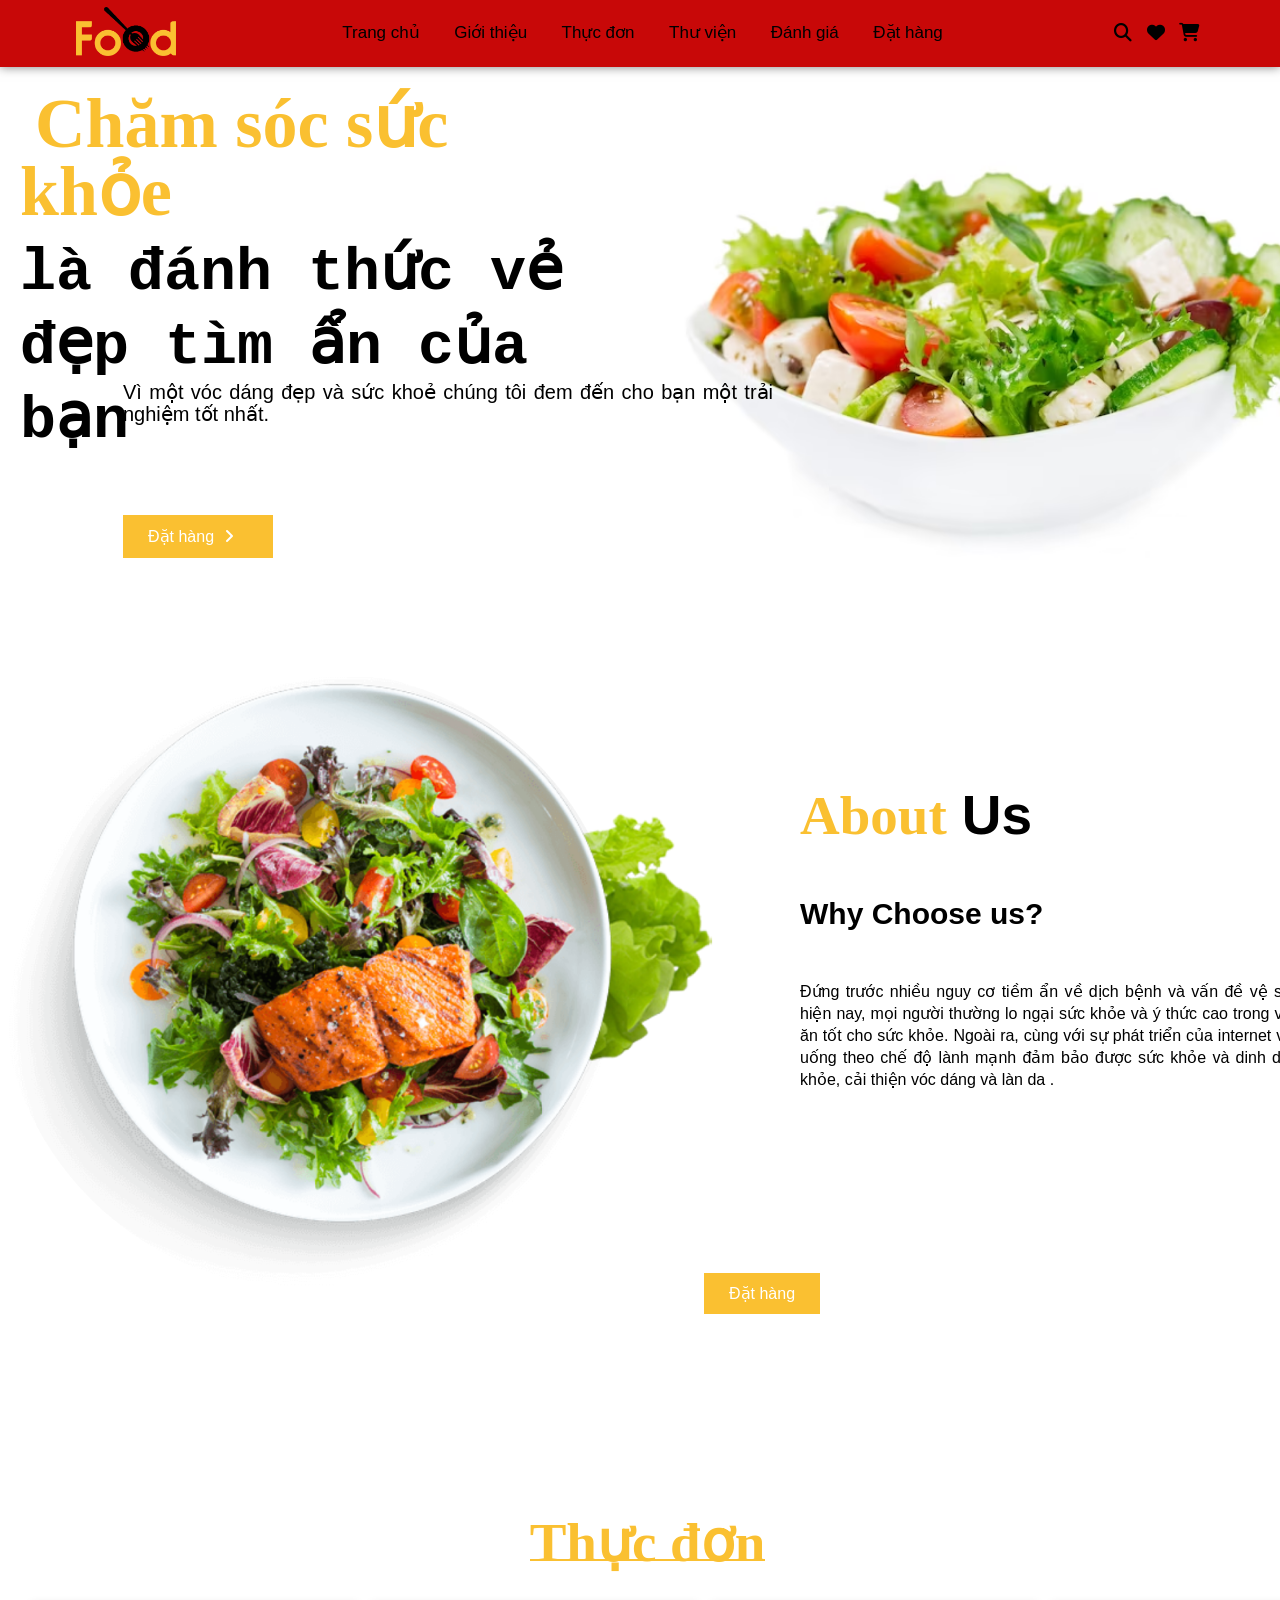
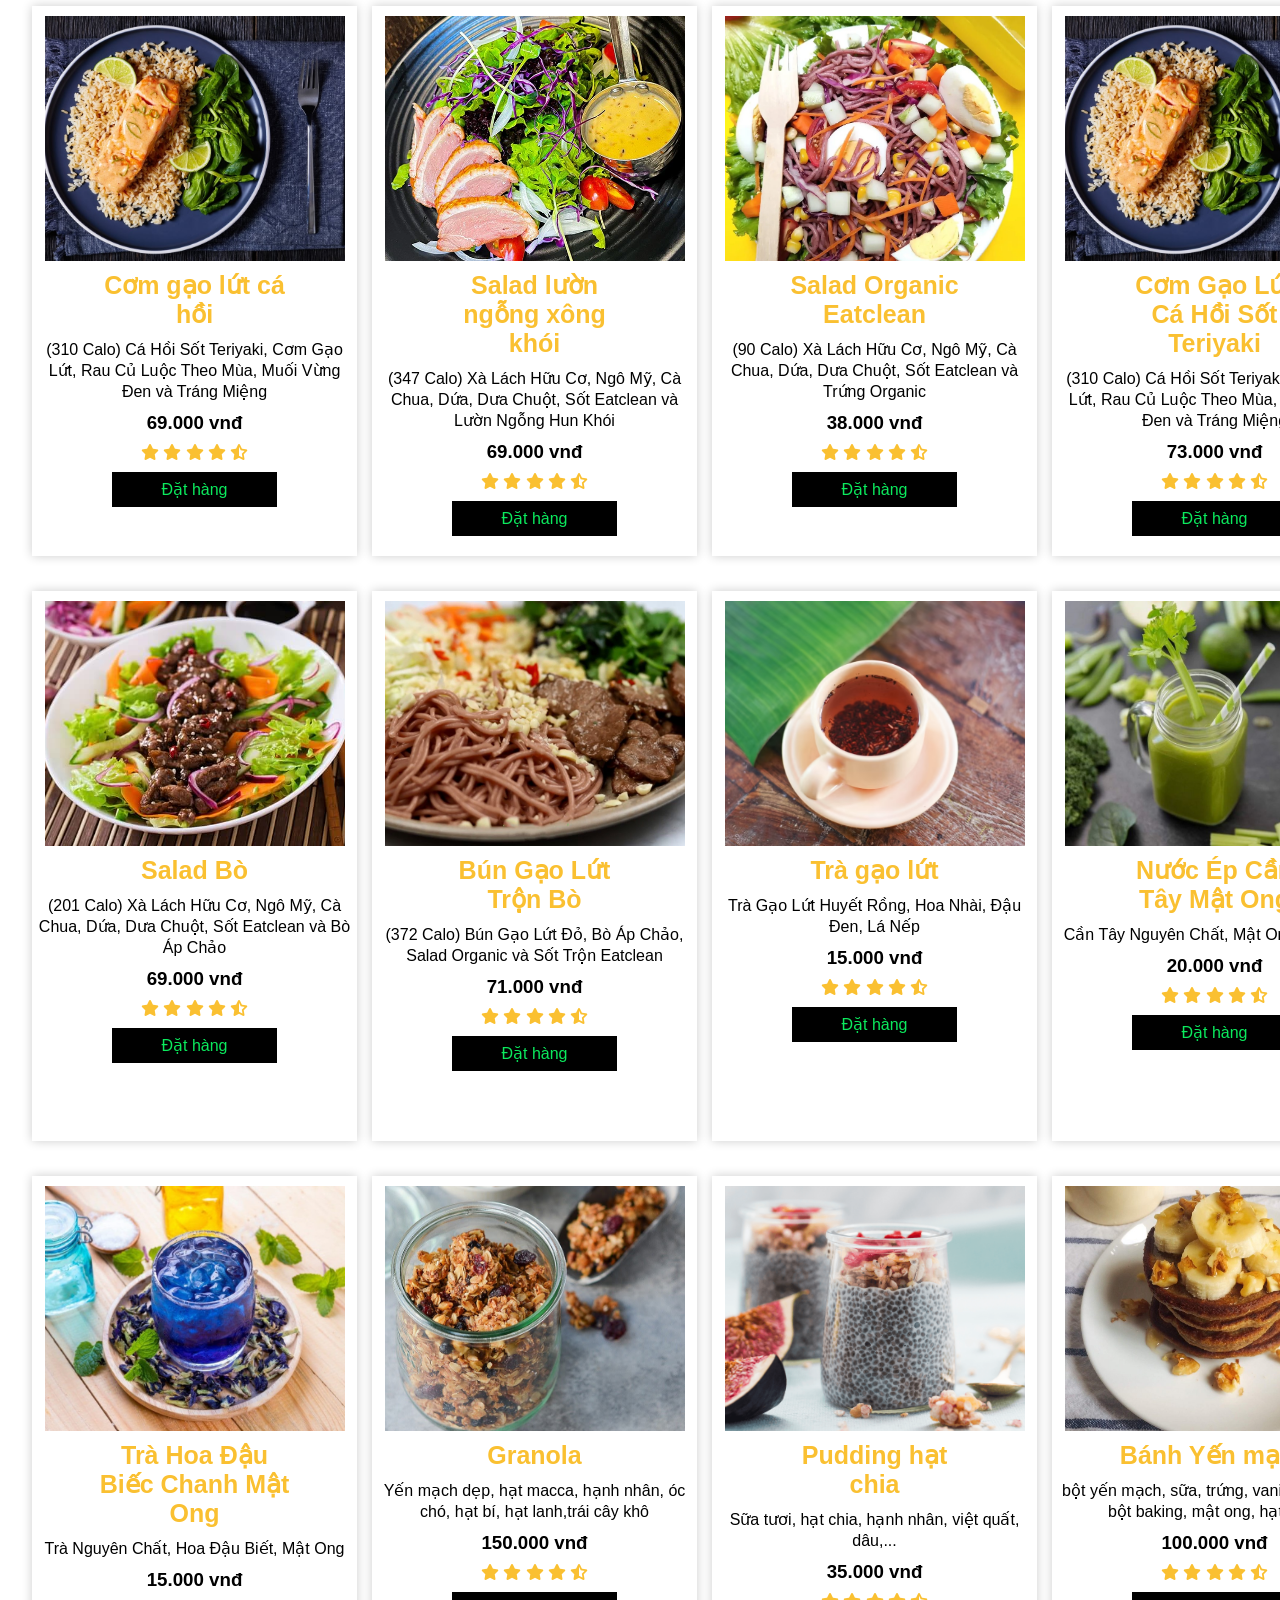
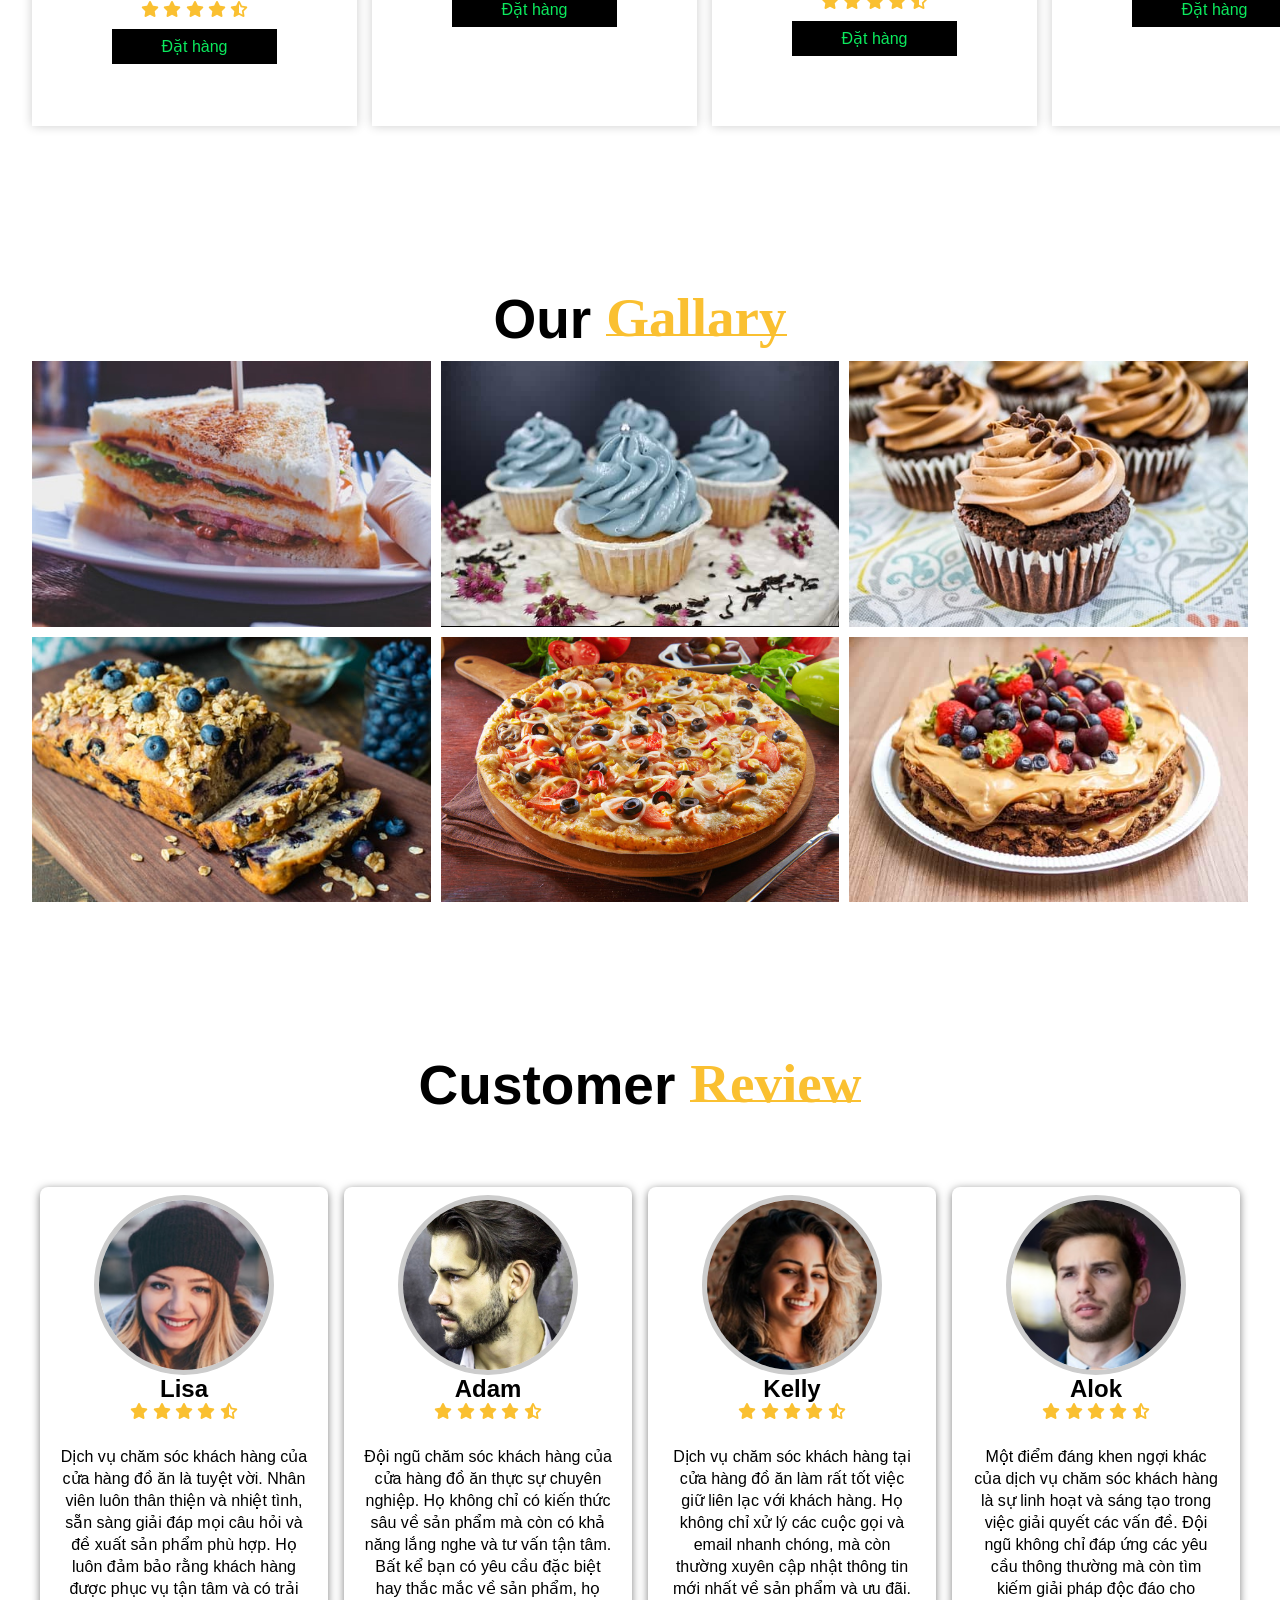
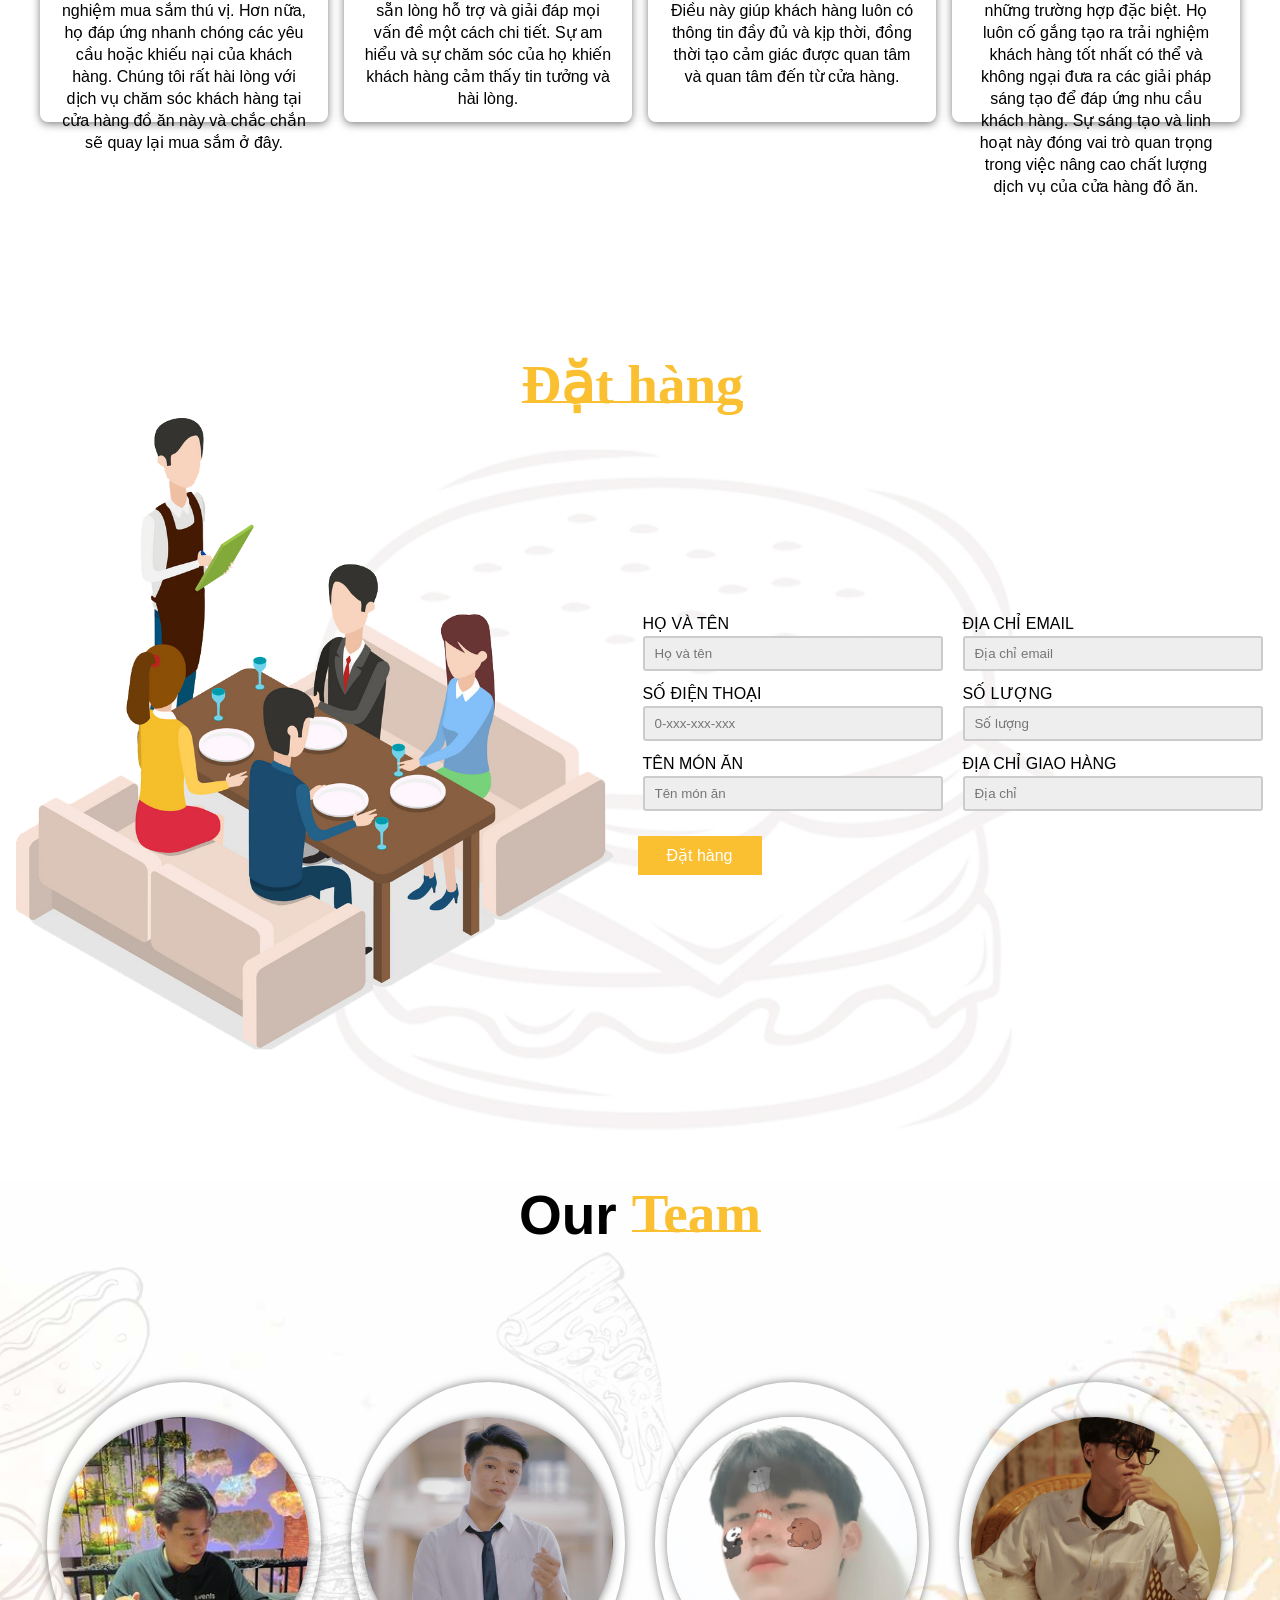
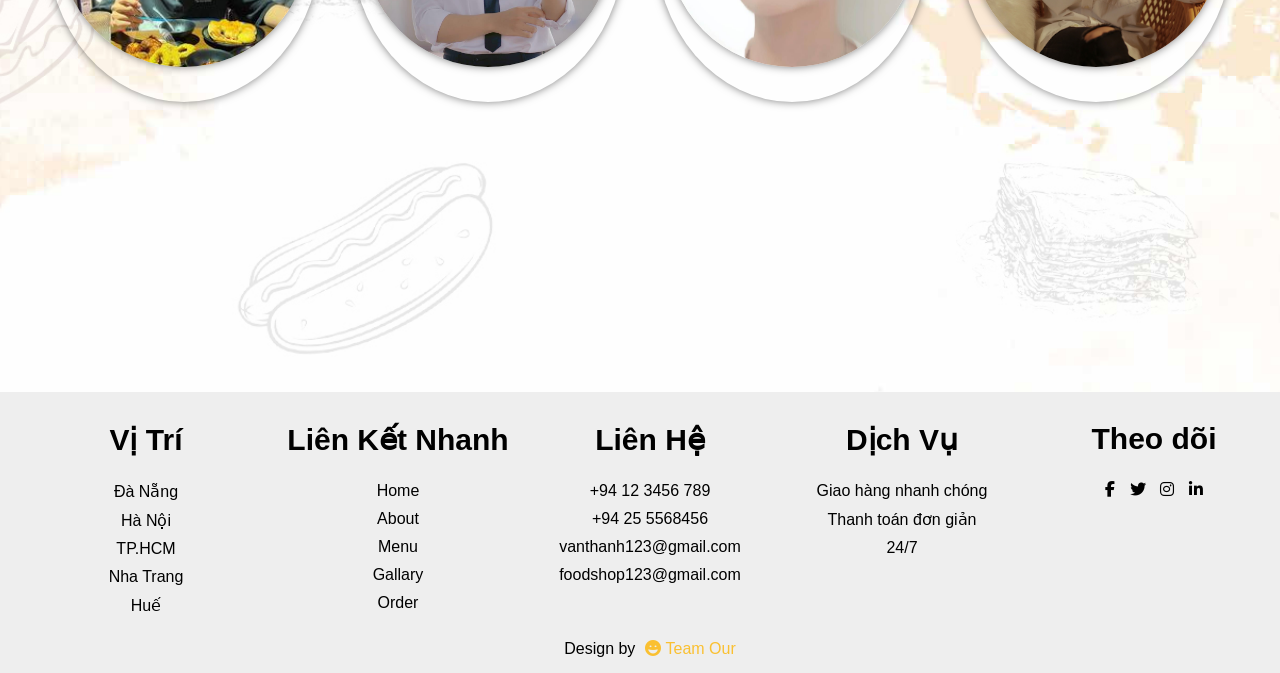
==== index.html @ 1e8825e9 "upload" ====
<!DOCTYPE html>
<html lang="en">

<head>
    <meta charset="UTF-8">
    <meta http-equiv="X-UA-Compatible" content="IE=edge">
    <meta name="viewport" content="width=device-width, initial-scale=1.0">
    <title>Food Website</title>
    <link rel="stylesheet" href="style.css">
    <link rel="stylesheet" href="https://cdnjs.cloudflare.com/ajax/libs/font-awesome/6.1.1/css/all.min.css"
        integrity="sha512-KfkfwYDsLkIlwQp6LFnl8zNdLGxu9YAA1QvwINks4PhcElQSvqcyVLLD9aMhXd13uQjoXtEKNosOWaZqXgel0g=="
        crossorigin="anonymous" referrerpolicy="no-referrer" />
</head>

<body>

    <section id="Home">
        <nav>
            <div class="logo">
                <img src="image/logo.png">
            </div>

            <ul>
                <li><a href="#Home">Trang chủ</a></li>
                <li><a href="#About">Giới thiệu</a></li>
                <li><a href="#Menu">Thực đơn</a></li>
                <li><a href="#Gallary">Thư viện</a></li>
                <li><a href="#Review">Đánh giá</a></li>
                <li><a href="#Order">Đặt hàng</a></li>
            </ul>

            <div class="icon">
                <i class="fa-solid fa-magnifying-glass"></i>
                <i class="fa-solid fa-heart"></i>
                <i class="fa-solid fa-cart-shopping"></i>
            </div>

        </nav>

        <div class="main">

            <div class="men_text">
                <h1><span>Chăm sóc sức khỏe </span><br>là đánh thức vẻ đẹp tìm ẩn của bạn </h1>
            </div>

            <div class="main_image">
                <img src="./image/slogan.avif">
            </div>

        </div>

        <p>
          Vì một vóc dáng đẹp và sức khoẻ chúng tôi đem đến cho bạn một trải nghiệm tốt nhất.
        </p>

        <div class="main_btn">
            <a href="#">Đặt hàng</a>
            <i class="fa-solid fa-angle-right"></i>
        </div>

    </section>



    <!--About-->

    <div class="about" id="About">
        <div class="about_main">

            <div class="image">
                <img src="image/Food-Plate.png">
            </div>

            <div class="about_text">
                <h1><span>About</span>Us</h1>
                <h3>Why Choose us?</h3>
                <p>
                    Đứng trước nhiều nguy cơ tiềm ẩn về dịch bệnh và vấn đề vệ sinh an toàn thực phẩm hiện nay,
                    mọi người thường lo ngại sức khỏe và ý thức cao trong việc tìm đến các chế độ ăn tốt cho sức khỏe.
                    Ngoài ra, cùng với sự phát triển của internet và mạng xã hội, việc ăn uống theo chế độ lành mạnh
                    đảm bảo được sức khỏe và dinh dưỡng để
                    nâng cao sức khỏe, cải thiện vóc dáng và làn da .
                </p>
            </div>

        </div>

        <a href="#" class="about_btn">Đặt hàng</a>

    </div>



    <!--Menu-->

    <div class="menu" id="Menu">
        <h1><span>Thực đơn</span></h1>

        <div class="menu_box">
            <div class="menu_card">

                <div class="menu_image">
                    <img src="./image2/com gao lut ca hoi.jpg">
                </div>

                <div class="small_card">
                    <i class="fa-solid fa-heart"></i>
                </div>

                <div class="menu_info">
                    <h2>Cơm gạo lứt cá hồi</h2>
                    <p>
                        (310 Calo) Cá Hồi Sốt Teriyaki, Cơm Gạo Lứt, Rau Củ Luộc Theo Mùa, Muối Vừng Đen và Tráng Miệng
                    </p>
                    <h3>69.000 vnđ</h3>
                    <div class="menu_icon">
                        <i class="fa-solid fa-star"></i>
                        <i class="fa-solid fa-star"></i>
                        <i class="fa-solid fa-star"></i>
                        <i class="fa-solid fa-star"></i>
                        <i class="fa-solid fa-star-half-stroke"></i>
                    </div>
                    <a href="#" class="menu_btn">Đặt hàng</a>
                </div>

            </div>

            <div class="menu_card">

                <div class="menu_image">
                    <img src="image2/salad suong ngong hun khoi.webp">
                </div>

                <div class="small_card">
                    <i class="fa-solid fa-heart"></i>
                </div>

                <div class="menu_info">
                    <h2>Salad lườn ngỗng xông khói </h2>
                    <p>
                        (347 Calo) Xà Lách Hữu Cơ, Ngô Mỹ, Cà Chua, Dứa, Dưa Chuột, Sốt Eatclean và Lườn Ngỗng Hun Khói
                    </p>
                    <h3>69.000 vnđ</h3>
                    <div class="menu_icon">
                        <i class="fa-solid fa-star"></i>
                        <i class="fa-solid fa-star"></i>
                        <i class="fa-solid fa-star"></i>
                        <i class="fa-solid fa-star"></i>
                        <i class="fa-solid fa-star-half-stroke"></i>
                    </div>
                    <a href="#" class="menu_btn">Đặt hàng</a>
                </div>

            </div>

            <div class="menu_card">

                <div class="menu_image">
                    <img src="image2/salad eatclean.webp">
                </div>

                <div class="small_card">
                    <i class="fa-solid fa-heart"></i>
                </div>

                <div class="menu_info">
                    <h2>Salad Organic Eatclean</h2>
                    <p>
                        (90 Calo) Xà Lách Hữu Cơ, Ngô Mỹ, Cà Chua, Dứa, Dưa Chuột, Sốt Eatclean và Trứng Organic
                    </p>
                    <h3>38.000 vnđ</h3>
                    <div class="menu_icon">
                        <i class="fa-solid fa-star"></i>
                        <i class="fa-solid fa-star"></i>
                        <i class="fa-solid fa-star"></i>
                        <i class="fa-solid fa-star"></i>
                        <i class="fa-solid fa-star-half-stroke"></i>
                    </div>
                    <a href="#" class="menu_btn">Đặt hàng</a>
                </div>

            </div>

            <div class="menu_card">

                <div class="menu_image">
                    <img src="image2/com gao lut ca hoi.jpg">
                </div>

                <div class="small_card">
                    <i class="fa-solid fa-heart"></i>
                </div>

                <div class="menu_info">
                    <h2>Cơm Gạo Lứt Cá Hồi Sốt Teriyaki</h2>
                    <p>
                        (310 Calo) Cá Hồi Sốt Teriyaki, Cơm Gạo Lứt, Rau Củ Luộc Theo Mùa, Muối Vừng Đen và Tráng Miệng
                    </p>
                    <h3>73.000 vnđ</h3>
                    <div class="menu_icon">
                        <i class="fa-solid fa-star"></i>
                        <i class="fa-solid fa-star"></i>
                        <i class="fa-solid fa-star"></i>
                        <i class="fa-solid fa-star"></i>
                        <i class="fa-solid fa-star-half-stroke"></i>
                    </div>
                    <a href="#" class="menu_btn">Đặt hàng</a>
                </div>

            </div>

            <div class="menu_card">

                <div class="menu_image">
                    <img src="image2/salad bo.jpg">
                </div>

                <div class="small_card">
                    <i class="fa-solid fa-heart"></i>
                </div>

                <div class="menu_info">
                    <h2>Salad Bò</h2>
                    <p>
                        (201 Calo) Xà Lách Hữu Cơ, Ngô Mỹ, Cà Chua, Dứa, Dưa Chuột, Sốt Eatclean và Bò Áp Chảo
                    </p>
                    <h3>69.000 vnđ</h3>
                    <div class="menu_icon">
                        <i class="fa-solid fa-star"></i>
                        <i class="fa-solid fa-star"></i>
                        <i class="fa-solid fa-star"></i>
                        <i class="fa-solid fa-star"></i>
                        <i class="fa-solid fa-star-half-stroke"></i>
                    </div>
                    <a href="#" class="menu_btn">Đặt hàng</a>
                </div>

            </div>

            <div class="menu_card">

                <div class="menu_image">
                    <img src="image2/bungaoluttronbo.jpg">
                </div>

                <div class="small_card">
                    <i class="fa-solid fa-heart"></i>
                </div>

                <div class="menu_info">
                    <h2>Bún Gạo Lứt Trộn Bò</h2>
                    <p>
                        (372 Calo) Bún Gạo Lứt Đỏ, Bò Áp Chảo, Salad Organic và Sốt Trộn Eatclean
                    </p>
                    <h3>71.000 vnđ</h3>
                    <div class="menu_icon">
                        <i class="fa-solid fa-star"></i>
                        <i class="fa-solid fa-star"></i>
                        <i class="fa-solid fa-star"></i>
                        <i class="fa-solid fa-star"></i>
                        <i class="fa-solid fa-star-half-stroke"></i>
                    </div>
                    <a href="#" class="menu_btn">Đặt hàng</a>
                </div>

            </div>

            <div class="menu_card">

                <div class="menu_image">
                    <img src="image2/trà-gạo-lứt.avif">
                </div>

                <div class="small_card">
                    <i class="fa-solid fa-heart"></i>
                </div>

                <div class="menu_info">
                    <h2>Trà gạo lứt</h2>
                    <p>
                        Trà Gạo Lứt Huyết Rồng, Hoa Nhài, Đậu Đen, Lá Nếp
                    </p>
                    <h3>15.000 vnđ</h3>
                    <div class="menu_icon">
                        <i class="fa-solid fa-star"></i>
                        <i class="fa-solid fa-star"></i>
                        <i class="fa-solid fa-star"></i>
                        <i class="fa-solid fa-star"></i>
                        <i class="fa-solid fa-star-half-stroke"></i>
                    </div>
                    <a href="#" class="menu_btn">Đặt hàng</a>
                </div>

            </div>

            <div class="menu_card">

                <div class="menu_image">
                    <img src="./image2/nuoc-ep-can-tay-mat-ong-3.jpg">
                </div>

                <div class="small_card">
                    <i class="fa-solid fa-heart"></i>
                </div>

                <div class="menu_info">
                    <h2>Nước Ép Cần Tây Mật Ong</h2>
                    <p>
                        Cần Tây Nguyên Chất, Mật Ong, Cỏ Ngọt
                    </p>
                    <h3>20.000 vnđ</h3>
                    <div class="menu_icon">
                        <i class="fa-solid fa-star"></i>
                        <i class="fa-solid fa-star"></i>
                        <i class="fa-solid fa-star"></i>
                        <i class="fa-solid fa-star"></i>
                        <i class="fa-solid fa-star-half-stroke"></i>
                    </div>
                    <a href="#" class="menu_btn">Đặt hàng</a>
                </div>

            </div>

            <div class="menu_card">

                <div class="menu_image">
                    <img src="image2/trà-hoa-đậu-biếc-mật-ong.jpg">
                </div>

                <div class="small_card">
                    <i class="fa-solid fa-heart"></i>
                </div>

                <div class="menu_info">
                    <h2>Trà Hoa Đậu Biếc Chanh Mật Ong</h2>
                    <p>
                        Trà Nguyên Chất, Hoa Đậu Biết, Mật Ong
                    </p>
                    <h3>15.000 vnđ</h3>
                    <div class="menu_icon">
                        <i class="fa-solid fa-star"></i>
                        <i class="fa-solid fa-star"></i>
                        <i class="fa-solid fa-star"></i>
                        <i class="fa-solid fa-star"></i>
                        <i class="fa-solid fa-star-half-stroke"></i>
                    </div>
                    <a href="#" class="menu_btn">Đặt hàng</a>
                </div>

            </div>

            <div class="menu_card">

                <div class="menu_image">
                    <img src="image2/ganola.jpg">
                </div>

                <div class="small_card">
                    <i class="fa-solid fa-heart"></i>
                </div>

                <div class="menu_info">
                    <h2>Granola</h2>
                    <p>
                        Yến mạch dẹp, hạt macca, hạnh nhân, óc chó, hạt bí, hạt lanh,trái cây khô
                    </p>
                    <h3>150.000 vnđ</h3>
                    <div class="menu_icon">
                        <i class="fa-solid fa-star"></i>
                        <i class="fa-solid fa-star"></i>
                        <i class="fa-solid fa-star"></i>
                        <i class="fa-solid fa-star"></i>
                        <i class="fa-solid fa-star-half-stroke"></i>
                    </div>
                    <a href="#" class="menu_btn">Đặt hàng</a>
                </div>

            </div>

            <div class="menu_card">

                <div class="menu_image">
                    <img src="./image2/hatchia.png">
                </div>

                <div class="small_card">
                    <i class="fa-solid fa-heart"></i>
                </div>

                <div class="menu_info">
                    <h2>Pudding hạt chia</h2>
                    <p>
                        Sữa tươi, hạt chia, hạnh nhân, việt quất, dâu,...
                    </p>
                    <h3>35.000 vnđ</h3>
                    <div class="menu_icon">
                        <i class="fa-solid fa-star"></i>
                        <i class="fa-solid fa-star"></i>
                        <i class="fa-solid fa-star"></i>
                        <i class="fa-solid fa-star"></i>
                        <i class="fa-solid fa-star-half-stroke"></i>
                    </div>
                    <a href="#" class="menu_btn">Đặt hàng</a>
                </div>

            </div>

            <div class="menu_card">

                <div class="menu_image">
                    <img src="image2/Banhyenmach.jpg">
                </div>

                <div class="small_card">
                    <i class="fa-solid fa-heart"></i>
                </div>

                <div class="menu_info">
                    <h2>Bánh Yến mạch</h2>
                    <p>
                        bột yến mạch, sữa, trứng, vanilla, bột quế, bột baking, mật ong, hạt chia.
                    </p>
                    <h3>100.000 vnđ</h3>
                    <div class="menu_icon">
                        <i class="fa-solid fa-star"></i>
                        <i class="fa-solid fa-star"></i>
                        <i class="fa-solid fa-star"></i>
                        <i class="fa-solid fa-star"></i>
                        <i class="fa-solid fa-star-half-stroke"></i>
                    </div>
                    <a href="#" class="menu_btn">Đặt hàng</a>
                </div>

            </div>

        </div>

    </div>




    <!--Gallary-->

    <div class="gallary" id="Gallary">
        <h1>Our<span>Gallary</span></h1>

        <div class="gallary_image_box">
            <div class="gallary_image">
                <img src="image/gallary_1.jpg">

                <h3>Food</h3>
                <p>
                    Lorem ipsum dolor sit amet consectetur, adipisicing elit. Commodi sint eveniet laboriosam
                </p>
                <a href="#" class="gallary_btn">Đặt hàng</a>
            </div>

            <div class="gallary_image">
                <img src="image/gallary_2.jpg">

                <h3>Food</h3>
                <p>
                    Lorem ipsum dolor sit amet consectetur, adipisicing elit. Commodi sint eveniet laboriosam
                </p>
                <a href="#" class="gallary_btn">Đặt hàng</a>
            </div>

            <div class="gallary_image">
                <img src="image/gallary_3.jpg">

                <h3>Food</h3>
                <p>
                    Lorem ipsum dolor sit amet consectetur, adipisicing elit. Commodi sint eveniet laboriosam
                </p>
                <a href="#" class="gallary_btn">Đặt hàng</a>
            </div>

            <div class="gallary_image">
                <img src="image/gallary_4.jpg">

                <h3>Food</h3>
                <p>
                    Lorem ipsum dolor sit amet consectetur, adipisicing elit. Commodi sint eveniet laboriosam
                </p>
                <a href="#" class="gallary_btn">Đặt hàng</a>
            </div>

            <div class="gallary_image">
                <img src="image/gallary_5.jpg">

                <h3>Food</h3>
                <p>
                    Lorem ipsum dolor sit amet consectetur, adipisicing elit. Commodi sint eveniet laboriosam
                </p>
                <a href="#" class="gallary_btn">Đặt hàng</a>
            </div>

            <div class="gallary_image">
                <img src="image/gallary_6.jpg">

                <h3>Food</h3>
                <p>
                    Lorem ipsum dolor sit amet consectetur, adipisicing elit. Commodi sint eveniet laboriosam
                </p>
                <a href="#" class="gallary_btn">Đặt hàng</a>
            </div>

        </div>

    </div>




    <!--Review-->

    <div class="review" id="Review">
        <h1>Customer<span>Review</span></h1>

        <div class="review_box">
            <div class="review_card">

                <div class="review_profile">
                    <img src="image/review_1.png">
                </div>

                <div class="review_text">
                    <h2 class="name">Lisa</h2>

                    <div class="review_icon">
                        <i class="fa-solid fa-star"></i>
                        <i class="fa-solid fa-star"></i>
                        <i class="fa-solid fa-star"></i>
                        <i class="fa-solid fa-star"></i>
                        <i class="fa-solid fa-star-half-stroke"></i>
                    </div>

                    <div class="review_social">
                        <i class="fa-brands fa-facebook-f"></i>
                        <i class="fa-brands fa-instagram"></i>
                        <i class="fa-brands fa-twitter"></i>
                        <i class="fa-brands fa-linkedin-in"></i>
                    </div>

                    <p>
                        Dịch vụ chăm sóc khách hàng của cửa hàng đồ ăn là tuyệt vời. Nhân viên luôn thân thiện và nhiệt
                        tình, sẵn sàng giải đáp mọi câu hỏi và đề xuất sản phẩm phù hợp. Họ luôn đảm bảo rằng khách hàng
                        được phục vụ tận tâm và có trải nghiệm mua sắm thú vị. Hơn nữa, họ đáp ứng nhanh chóng các yêu
                        cầu hoặc khiếu nại của khách hàng. Chúng tôi rất hài lòng với dịch vụ chăm sóc khách hàng tại
                        cửa hàng đồ ăn này và chắc chắn sẽ quay lại mua sắm ở đây.
                    </p>

                </div>

            </div>

            <div class="review_card">

                <div class="review_profile">
                    <img src="image/review_2.png">
                </div>

                <div class="review_text">
                    <h2 class="name">Adam</h2>

                    <div class="review_icon">
                        <i class="fa-solid fa-star"></i>
                        <i class="fa-solid fa-star"></i>
                        <i class="fa-solid fa-star"></i>
                        <i class="fa-solid fa-star"></i>
                        <i class="fa-solid fa-star-half-stroke"></i>
                    </div>

                    <div class="review_social">
                        <i class="fa-brands fa-facebook-f"></i>
                        <i class="fa-brands fa-instagram"></i>
                        <i class="fa-brands fa-twitter"></i>
                        <i class="fa-brands fa-linkedin-in"></i>
                    </div>

                    <p>
                        Đội ngũ chăm sóc khách hàng của cửa hàng đồ ăn thực sự chuyên nghiệp. Họ không chỉ có kiến thức
                        sâu về sản phẩm mà còn có khả năng lắng nghe và tư vấn tận tâm. Bất kể bạn có yêu cầu đặc biệt
                        hay thắc mắc về sản phẩm, họ sẵn lòng hỗ trợ và giải đáp mọi vấn đề một cách chi tiết. Sự am
                        hiểu và sự chăm sóc của họ khiến khách hàng cảm thấy tin tưởng và hài lòng.
                    </p>

                </div>

            </div>

            <div class="review_card">

                <div class="review_profile">
                    <img src="image/review_3.png">
                </div>

                <div class="review_text">
                    <h2 class="name">Kelly</h2>

                    <div class="review_icon">
                        <i class="fa-solid fa-star"></i>
                        <i class="fa-solid fa-star"></i>
                        <i class="fa-solid fa-star"></i>
                        <i class="fa-solid fa-star"></i>
                        <i class="fa-solid fa-star-half-stroke"></i>
                    </div>

                    <div class="review_social">
                        <i class="fa-brands fa-facebook-f"></i>
                        <i class="fa-brands fa-instagram"></i>
                        <i class="fa-brands fa-twitter"></i>
                        <i class="fa-brands fa-linkedin-in"></i>
                    </div>

                    <p>
                        Dịch vụ chăm sóc khách hàng tại cửa hàng đồ ăn làm rất tốt việc giữ liên lạc với khách hàng. Họ
                        không chỉ xử lý các cuộc gọi và email nhanh chóng, mà còn thường xuyên cập nhật thông tin mới
                        nhất về sản phẩm và ưu đãi. Điều này giúp khách hàng luôn có thông tin đầy đủ và kịp thời, đồng
                        thời tạo cảm giác được quan tâm và quan tâm đến từ cửa hàng.
                    </p>

                </div>

            </div>

            <div class="review_card">

                <div class="review_profile">
                    <img src="image/review_4.png">
                </div>

                <div class="review_text">
                    <h2 class="name">Alok</h2>

                    <div class="review_icon">
                        <i class="fa-solid fa-star"></i>
                        <i class="fa-solid fa-star"></i>
                        <i class="fa-solid fa-star"></i>
                        <i class="fa-solid fa-star"></i>
                        <i class="fa-solid fa-star-half-stroke"></i>
                    </div>

                    <div class="review_social">
                        <i class="fa-brands fa-facebook-f"></i>
                        <i class="fa-brands fa-instagram"></i>
                        <i class="fa-brands fa-twitter"></i>
                        <i class="fa-brands fa-linkedin-in"></i>
                    </div>

                    <p>
                        Một điểm đáng khen ngợi khác của dịch vụ chăm sóc khách hàng là sự linh hoạt và sáng tạo trong
                        việc giải quyết các vấn đề. Đội ngũ không chỉ đáp ứng các yêu cầu thông thường mà còn tìm kiếm
                        giải pháp độc đáo cho những trường hợp đặc biệt. Họ luôn cố gắng tạo ra trải nghiệm khách hàng
                        tốt nhất có thể và không ngại đưa ra các giải pháp sáng tạo để đáp ứng nhu cầu khách hàng. Sự
                        sáng tạo và linh hoạt này đóng vai trò quan trọng trong việc nâng cao chất lượng dịch vụ của cửa
                        hàng đồ ăn.
                    </p>

                </div>

            </div>

        </div>

    </div>



    <!--Order-->

    <div class="order" id="Order">
        <h1><span>Đặt hàng</span></h1>

        <div class="order_main">

            <div class="order_image">
                <img src="image/order_image.png">
            </div>

            <form action="#">

                <div class="input">
                    <p>HỌ VÀ TÊN</p>
                    <input type="text" placeholder="Họ và tên">
                </div>

                <div class="input">
                    <p> ĐỊA CHỈ EMAIL</p>
                    <input type="email" placeholder="Địa chỉ email">
                </div>

                <div class="input">
                    <p>SỐ ĐIỆN THOẠI</p>
                    <input placeholder="0-xxx-xxx-xxx">
                </div>

                <div class="input">
                    <p>SỐ LƯỢNG</p>
                    <input type="number" placeholder="Số lượng">
                </div>

                <div class="input">
                    <p>TÊN MÓN ĂN </p>
                    <input placeholder="Tên món ăn">
                </div>

                <div class="input">
                    <p>ĐỊA CHỈ GIAO HÀNG</p>
                    <input placeholder="Địa chỉ">
                </div>

                <a href="#" class="order_btn">Đặt hàng</a>

            </form>

        </div>

    </div>



    <!--Team-->

    <div class="team">
        <h1>Our<span>Team</span></h1>

        <div class="team_box">
            <div class="profile">
                <img src="./image/thanh.jpg">

                <div class="info">
                    <h2 class="name">Leader</h2>
                    <p class="bio">Văn Thành</p>

                    <div class="team_icon">
                        <i class="fa-brands fa-facebook-f"></i>
                        <i class="fa-brands fa-twitter"></i>
                        <i class="fa-brands fa-instagram"></i>
                    </div>

                </div>

            </div>

            <div class="profile">
                <img src="./image/huy.jpg">

                <div class="info">
                    <h2 class="name">Member</h2>
                    <p class="bio">Quang Huy</p>

                    <div class="team_icon">
                        <i class="fa-brands fa-facebook-f"></i>
                        <i class="fa-brands fa-twitter"></i>
                        <i class="fa-brands fa-instagram"></i>
                    </div>

                </div>

            </div>

            <div class="profile">
                <img src="./image2/Bảo goodboy.jpg">

                <div class="info">
                    <h2 class="name">Member</h2>
                    <p class="bio">Hoàng Bảo</p>

                    <div class="team_icon">
                        <i class="fa-brands fa-facebook-f"></i>
                        <i class="fa-brands fa-twitter"></i>
                        <i class="fa-brands fa-instagram"></i>
                    </div>

                </div>

            </div>

            <div class="profile">
                <img src="./image/long.jpg">

                <div class="info">
                    <h2 class="name">Member</h2>
                    <p class="bio">Thanh Long</p>

                    <div class="team_icon">
                        <i class="fa-brands fa-facebook-f"></i>
                        <i class="fa-brands fa-twitter"></i>
                        <i class="fa-brands fa-instagram"></i>
                    </div>

                </div>

            </div>

        </div>

    </div>



    <!--Footer-->

    <footer>
        <div class="footer_main">

            <div class="footer_tag">
                <h2>Vị Trí</h2>
                <p>Đà Nẵng</p>
                <p>Hà Nội</p>
                <p>TP.HCM</p>
                <p>Nha Trang</p>
                <p>Huế</p>
            </div>

            <div class="footer_tag">
                <h2>Liên Kết Nhanh</h2>
                <p>Home</p>
                <p>About</p>
                <p>Menu</p>
                <p>Gallary</p>
                <p>Order</p>
            </div>

            <div class="footer_tag">
                <h2>Liên Hệ</h2>
                <p>+94 12 3456 789</p>
                <p>+94 25 5568456</p>
                <p>vanthanh123@gmail.com</p>
                <p>foodshop123@gmail.com</p>
            </div>

            <div class="footer_tag">
                <h2>Dịch Vụ</h2>
                <p>Giao hàng nhanh chóng</p>
                <p>Thanh toán đơn giản</p>
                <p>24/7</p>
            </div>

            <div class="footer_tag">
                <h2>Theo dõi</h2>
                <i class="fa-brands fa-facebook-f"></i>
                <i class="fa-brands fa-twitter"></i>
                <i class="fa-brands fa-instagram"></i>
                <i class="fa-brands fa-linkedin-in"></i>
            </div>

        </div>

        <p class="end">Design by<span><i class="fa-solid fa-face-grin"></i> Team Our</span></p>

    </footer>




</body>

</html>
---- style.css ----
*{
    margin: 0;
    padding: 0;
    box-sizing: border-box;
    font-family: sans-serif;
}

html{
    scroll-behavior: smooth;
}

section{
    width: 100%;
    height: 60vh;
}

section nav{
    display: flex;
    justify-content: space-around;
    align-items: center;
    position: fixed;
    right: 0;
    left: 0;
    background: rgb(200, 8, 8);
    box-shadow: 0 0 10px rgba(0,0,0,0.5);
    z-index: 1000;
}

section nav .logo img{
    width: 100px;
    cursor: pointer;
    margin: 7px 0;
}

section nav ul{
    list-style: none;
}

section nav ul li{
    display: inline-block;
    margin: 0 15px;
}

section nav ul li a{
    text-decoration: none;
    color: #000;
    font-weight: 500;
    font-size: 17px;
    transition: 0.1s;
}

section nav ul li a::after{
    content: '';
    width: 0;
    height: 2px;
    background: #fac031;
    display: block;
    transition: 0.2s linear;
}

section nav ul li a:hover::after{
    width: 100%;
}

section nav ul li a:hover{
    color: #fac031;
}

section nav .icon i{
    font-size: 18px;
    color: #000;
    margin: 0 5px;
    cursor: pointer;
    transition: 0.3s;
}

section nav .icon i:hover{
    color: #fac031;
}

section .main{
    display: flex;
    align-items: center;
    justify-content: space-around;
    position: relative;
    top: 130px;
}

section .main .men_text h1{
    font-size: 60px;
    position: relative;
    top: -90px;
    left: 20px;
    font-family: 'Courier New', Courier, monospace;
}

section .main .men_text h1 span{
    margin-left: 15px;
    color: #fac031;
    font-family: mv boli;
    line-height: 22px;
    font-size: 70px;
}

section .main .main_image img{
    width: 700px;
    position: relative;
    left: 70px;
}

section p{
    width: 650px;
    text-align: justify;
    position: relative;
    left: 123px;
    bottom: 120px;
    line-height: 22px;
    padding-top: 30px;
    font-size: 20px;
}

section .main_btn{
    background: #fac031;
    position: relative;
    left: 123px;
    bottom: 30px;
    width: 150px;
    cursor: pointer;
    padding: 12px 25px;
}

section .main_btn a{
    color: #fff;
    margin-right: 5px;
    text-decoration: none;
}

section .main_btn i{
    color: #fff;
    transition: 0.3s;
}

section .main_btn:hover i{
    transform: translateX(7px);
}



/*About*/

.about{
    width: 100%;
    height: 100vh;
    padding: 70px 0;
}

.about .about_main{
    display: flex;
    align-items: center;
    justify-content: space-around;
    
}

.about .about_main .image img{
    width: 800px;
    position: relative;
    top: 60px;
    padding-bottom: 80px;
}

.about .about_main .about_text h1 span{
    color: #fac031;
    margin-right: 15px;
    font-family: mv boli;
}

.about .about_main .about_text h1{
    font-size: 55px;
    position: relative;
    bottom: 50px;
}

.about .about_main .about_text h3{
    font-size: 30px;
    margin: 0 0 50px 0;
}

.about .about_main .about_text p{
    width: 650px;
    text-align: justify;
    margin-right: 30px;
    line-height: 22px;
}

.about .about_btn{
    background: #fac031;
    padding: 12px 25px;
    text-decoration: none;
    color: #fff;
    position: relative;
    left: 55%;
    bottom: 30px;
}



/*Menu*/

.menu{
    width: 100%;
    padding: 70px 0;
}

.menu h1{
    font-size: 55px;
    display: flex;
    align-items: center;
    justify-content: center;
    margin-bottom: 30px;
}

.menu h1 span{
    color: #fac031;
    margin-left: 15px;
    font-family: mv boli;
}

.menu h1 span::after{
    content: '';
    width: 100%;
    height: 2px;
    background: #fac031;
    display: block;
    position: relative;
    bottom: 15px;
}

.menu .menu_box{
    width: 95%;
    margin: 0 auto;
    display: grid;
    grid-template-columns: 1fr 1fr 1fr 1fr;
    grid-gap: 15px;
}

.menu .menu_box .menu_card{
    width: 325px;
    height: 550px;
    padding-top: 10px;
    margin-bottom: 20px;
    box-shadow: 0 0 10px rgba(0,0,0,0.2);
}

.menu .menu_box .menu_card .menu_image{
    width: 300px;
    height: 245px;
    margin: 0 auto;
    overflow: hidden;
}

.menu .menu_box .menu_card .menu_image img{
    width: 100%;
    height: 100%;
    object-fit: cover;
    object-position: center;
    transition: 0.3s;
}

.menu .menu_box .menu_card .menu_image:hover img{
    transform: scale(1.1);
}

.menu .menu_box .menu_card .small_card{
    width: 45px;
    height: 45px;
    float: right;
    position: relative;
    top: -240px;
    right: -8px;
    opacity: 0;
    border-radius: 7px;
    transition: 0.3s;
}

.menu .menu_box .menu_card:hover .small_card{
    position: relative;
    top: -240px;
    right: 20px;
    opacity: 1;
}

.menu .menu_box .menu_card .small_card i{
    font-size: 25px;
    display: flex;
    align-items: center;
    justify-content: center;
    line-height: 50px;
    color: #000;
    cursor: pointer;
    text-shadow: 0 0 6px #000;
    transition: 0.2s;
}

.menu .menu_box .menu_card .small_card i:hover{
    color: #fac031;
}

.menu .menu_box .menu_card .menu_info h2{
    width: 60%;
    text-align: center;
    margin: 10px auto 10px auto;
    font-size: 25px;
    color: #fac031;
}

.menu .menu_box .menu_card .menu_info p{
    text-align: center;
    margin-top: 8px;
    line-height: 21px;
}

.menu .menu_box .menu_card .menu_info h3{
    text-align: center;
    margin-top: 10px;
}

.menu .menu_box .menu_card .menu_info .menu_icon{
    color: #fac031;
    text-align: center;
    margin: 10px 0 10px 0;
}

.menu .menu_box .menu_card .menu_info .menu_btn{
    display: flex;
    align-items: center;
    justify-content: center;
    text-decoration: none;
    color: rgb(11, 234, 93);
    background: #000;
    padding: 8px 10px;
    margin: 0 80px;
    transition: 0.3s;
}










/*Gallary*/

.gallary{
    width: 100%;
    padding: 70px 0;
}

.gallary h1{
    font-size: 55px;
    display: flex;
    align-items: center;
    justify-content: center;
}

.gallary h1 span{
    margin-left: 15px;
    color: #fac031;
    font-family: mv boli;
}

.gallary h1 span::after{
    content: '';
    width: 100%;
    height: 2px;
    background: #fac031;
    display: block;
    position: relative;
    bottom: 15px;
}

.gallary .gallary_image_box{
    width: 95%;
    margin: 10px auto;
    display: grid;
    grid-template-columns: 1fr 1fr 1fr;
    grid-gap: 10px;
}

.gallary .gallary_image_box .gallary_image{
    display: flex;
    align-items: center;
    justify-content: center;
    background: black;
}

.gallary .gallary_image_box .gallary_image img{
    width: 100%;
    transition: .3s;
}

.gallary .gallary_image_box .gallary_image:hover img{
    opacity: 0.4;
}

.gallary .gallary_image_box .gallary_image h3{
    position: absolute;
    font-size: 35px;
    margin-bottom: 130px;
    color: #fac031;
    font-family: polo;
    z-index: 5;
    opacity: 0;
    transition: 0.3s;
}

.gallary .gallary_image_box .gallary_image:hover h3{
    opacity: 1;
}

.gallary .gallary_image_box .gallary_image p{
    position: absolute;
    width: 400px;
    margin-top: 30px;
    text-align: center;
    color: white;
    line-height: 22px;
    opacity: 0;
    z-index: 5;
    transition: 0.3s;
}

.gallary .gallary_image_box .gallary_image:hover p{
    opacity: 1;
}

.gallary .gallary_image_box .gallary_image .gallary_btn{
    position: absolute;
    margin-top: 180px;
    color: #000;
    background: #fac031;
    padding: 7px 25px;
    text-decoration: none;
    opacity: 0;
    transform: translateY(45px);
    z-index: 5;
    transition: 0.3s;
}

.gallary .gallary_image_box .gallary_image:hover .gallary_btn{
    opacity: 1;
    transform: translateY(0);
}



/*Review*/

.review{
    width: 100%;
    height: 100vh;
    padding: 70px 0;
}

.review h1{
    font-size: 55px;
    display: flex;
    align-items: center;
    justify-content: center;
}

.review h1 span{
    margin-left: 15px;
    color: #fac031;
    font-family: mv boli;
}

.review h1 span::after{
    content: '';
    width: 100%;
    height: 2px;
    background: #fac031;
    position: relative;
    bottom: 15px;
    display: block;
}

.review .review_box{
    width: 95%;
    margin: 70px auto;
    display: flex;
}

.review .review_box .review_card{
    width: 350px;
    height: 535px;
    box-shadow: 0 2px 8px rgba(0,0,0,0.5);
    border-radius: 8px;
    padding: 8px 20px;
    margin: 0 8px;
}

.review .review_box .review_card .review_profile{
    display: flex;
    align-items: center;
    justify-content: center;
    position: relative;
    transition: 0.3s;
}

.review .review_box .review_card:hover .review_profile{
    transform: translateY(-60px);
}

.review .review_box .review_card .review_profile img{
    width: 180px;
    height: 180px;
    object-fit: cover;
    object-position: center;
    border-radius: 50%;
    border: 5px solid #cccccc;
}

.review .review_box .review_card .review_text{
    text-align: center;
}

.review .review_box .review_card .review_text .name{
    color: #000;
    transition: 0.3s;
}

.review .review_box .review_card:hover .review_text .name{
    transform: translateY(-50px);
}

.review .review_box .review_card .review_text .review_icon{
    color: #fac031;
    transition: 0.3s;
}

.review .review_box .review_card:hover .review_text .review_icon{
    transform: translateY(-30px);
}

.review .review_box .review_card .review_text .review_social i{
    margin: 5px 1px;
    font-size: 15px;
    opacity: 0;
    cursor: pointer;
    transition: 0.3s;
}

.review .review_box .review_card:hover .review_text .review_social i{
    opacity: 1;
    transform: translateY(-8px);
}

.review .review_box .review_card .review_text p{
    text-align: center;
    line-height: 22px;
    transition: 0.3s;
}

.review .review_box .review_card:hover .review_text p{
    margin-top: 5px;
}



/*Order*/

.order{
    width: 100%;
    height: 100vh;
    padding: 70px 0;
    background-image: url(image/bg2.jpg);
    background-size: cover;
    background-position: center;
}

.order h1{
    display: flex;
    align-items: center;
    justify-content: center;
    color: #000;
    font-size: 55px;
}

.order h1 span{
    color: #fac031;
    margin-right: 15px;
    font-family: mv boli;
}

.order h1 span::after{
    content: '';
    width: 100%;
    height: 2px;
    background: #fac031;
    display: block;
    position: relative;
    bottom: 15px;
}

.order .order_main{
    display: flex;
    align-items: center;
    justify-content: space-around;
}

.order .order_main .order_image img{
    width: 600px;
}

.order .order_main form{
    display: grid;
    grid-template-columns: 1fr 1fr;
    grid-gap: 0 10px;
}

.order .order_main form .input p{
    line-height: 25px;
}

.order .order_main form .input{
    margin: 5px;
}

.order .order_main form .input input{
    width: 300px;
    height: 35px;
    padding: 0 10px;
    border: 2px solid #cccccc;
    background: #eeeeee;
    outline: none;
    border-radius: 3px;
}

.order .order_main form .input input:focus{
    border: 2px solid #fac031;
}

.order .order_main form .order_btn{
    padding: 10px 0;
    background: #fac031;
    color: white;
    width: 40%;
    text-align: center;
    margin-top: 20px;
    text-decoration: none;
}




/*Team*/

.team{
    width: 100%;
    height: 90vh;
    background-image: url(image/bg1.jpg);
    background-size: cover;
    background-position: center;
}

.team h1{
    display: flex;
    align-items: center;
    justify-content: center;
    font-size: 55px;
    margin-bottom: 30px;
}

.team h1 span{
    color: #fac031;
    margin-left: 15px;
    font-family: mv boli;
}

.team h1 span::after{
    content: '';
    width: 100%;
    height: 2px;
    background: #fac031;
    display: block;
    position: relative;
    bottom: 15px;
}

.team .team_box{
    width: 95%;
    margin: 0 auto;
    display: flex;
    align-items: center;
    justify-content: center;
    position: relative;
    top: 13%;
}

.team .team_box .profile{
    width: 320px;
    height: 320px;
    border-radius: 50%;
    margin: 0 15px;
    display: flex;
    align-items: center;
    justify-content: center;
    position: relative;
    box-shadow: 0 0 8px rgba(0,0,0,0.5);
    transition: 0.4s;
}

.team .team_box .profile:hover{
    border-radius: 20px;
    height: 320px;
}

.team .team_box .profile img{
    width: 250px;
    height: 250px;
    object-fit: cover;
    object-position: center;
    border-radius: 50%;
    cursor: pointer;
    box-shadow: 0 0 8px rgba(0,0,0,0.5);
    z-index: 2;
    transition: 0.4s;
}

.team .team_box .profile:hover img{
    border-radius: 20px;
    margin-top: -230px;
}

.team .team_box .profile .info{
    position: absolute;
    text-align: center;
    top: 25%;
    transition: 0.4s;
}

.team .team_box .profile:hover .info{
    top: 60%;
}

.team .team_box .profile .info .name{
    color: #fac031;
    margin-bottom: 15px;
}

.team .team_box .profile .info .bio{
    width: 70%;
    text-align: center;
    margin: 0 auto 10px auto;
}

.team .team_box .profile .info .team_icon i{
    margin: 10px 5px 5px 0;
    cursor: pointer;
    transition: 0.3s;
}

.team .team_box .profile .info .team_icon i:hover{
    color: #fac031;
}



/*Footer*/

footer{
    width: 100%;
    padding: 30px 0 0 20px;
    background: #eeeeee;
}

footer .footer_main{
    display: grid;
    grid-template-columns: 1fr 1fr 1fr 1fr 1fr;
}

footer .footer_main .footer_tag{
    text-align: center;
}

footer .footer_main .footer_tag h2{
    color: #000;
    margin-bottom: 25px;
    font-size: 30px;
}

footer .footer_main .footer_tag p{
    margin: 10px 0;
}

footer .footer_main .footer_tag i{
    margin: 0 5px;
    cursor: pointer;
}

footer .footer_main .footer_tag i:hover{
    color: #fac031;
}

footer .end{
    display: flex;
    align-items: center;
    justify-content: center;
    padding: 15px;
}

footer .end span{
    color: #fac031;
    margin-left: 10px;
}

::-webkit-scrollbar{
    width: 13px;
}

::-webkit-scrollbar-track{
    border-radius: 15px;
    box-shadow: inset 0 0 5px rgba(0,0,0,0.5);
}

::-webkit-scrollbar-thumb{
    background: #fac031;
    border-radius: 15px;
}
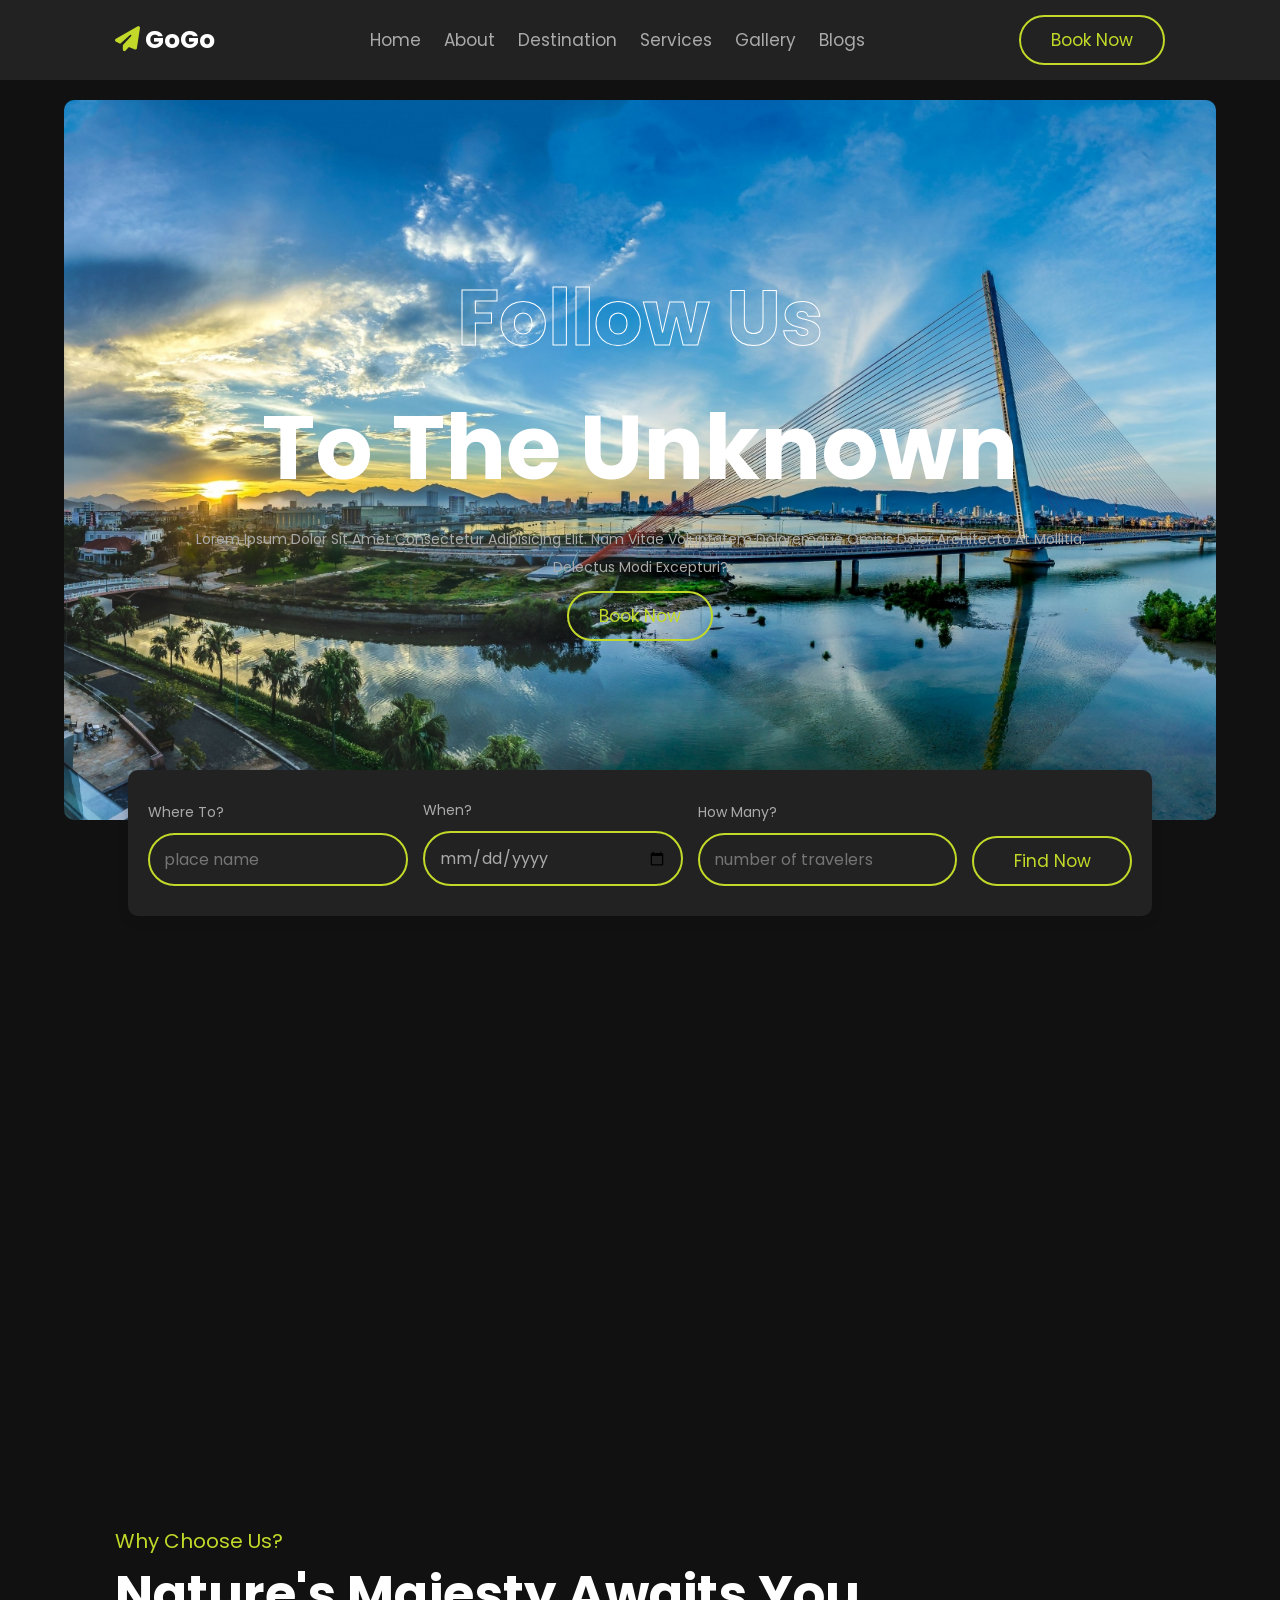
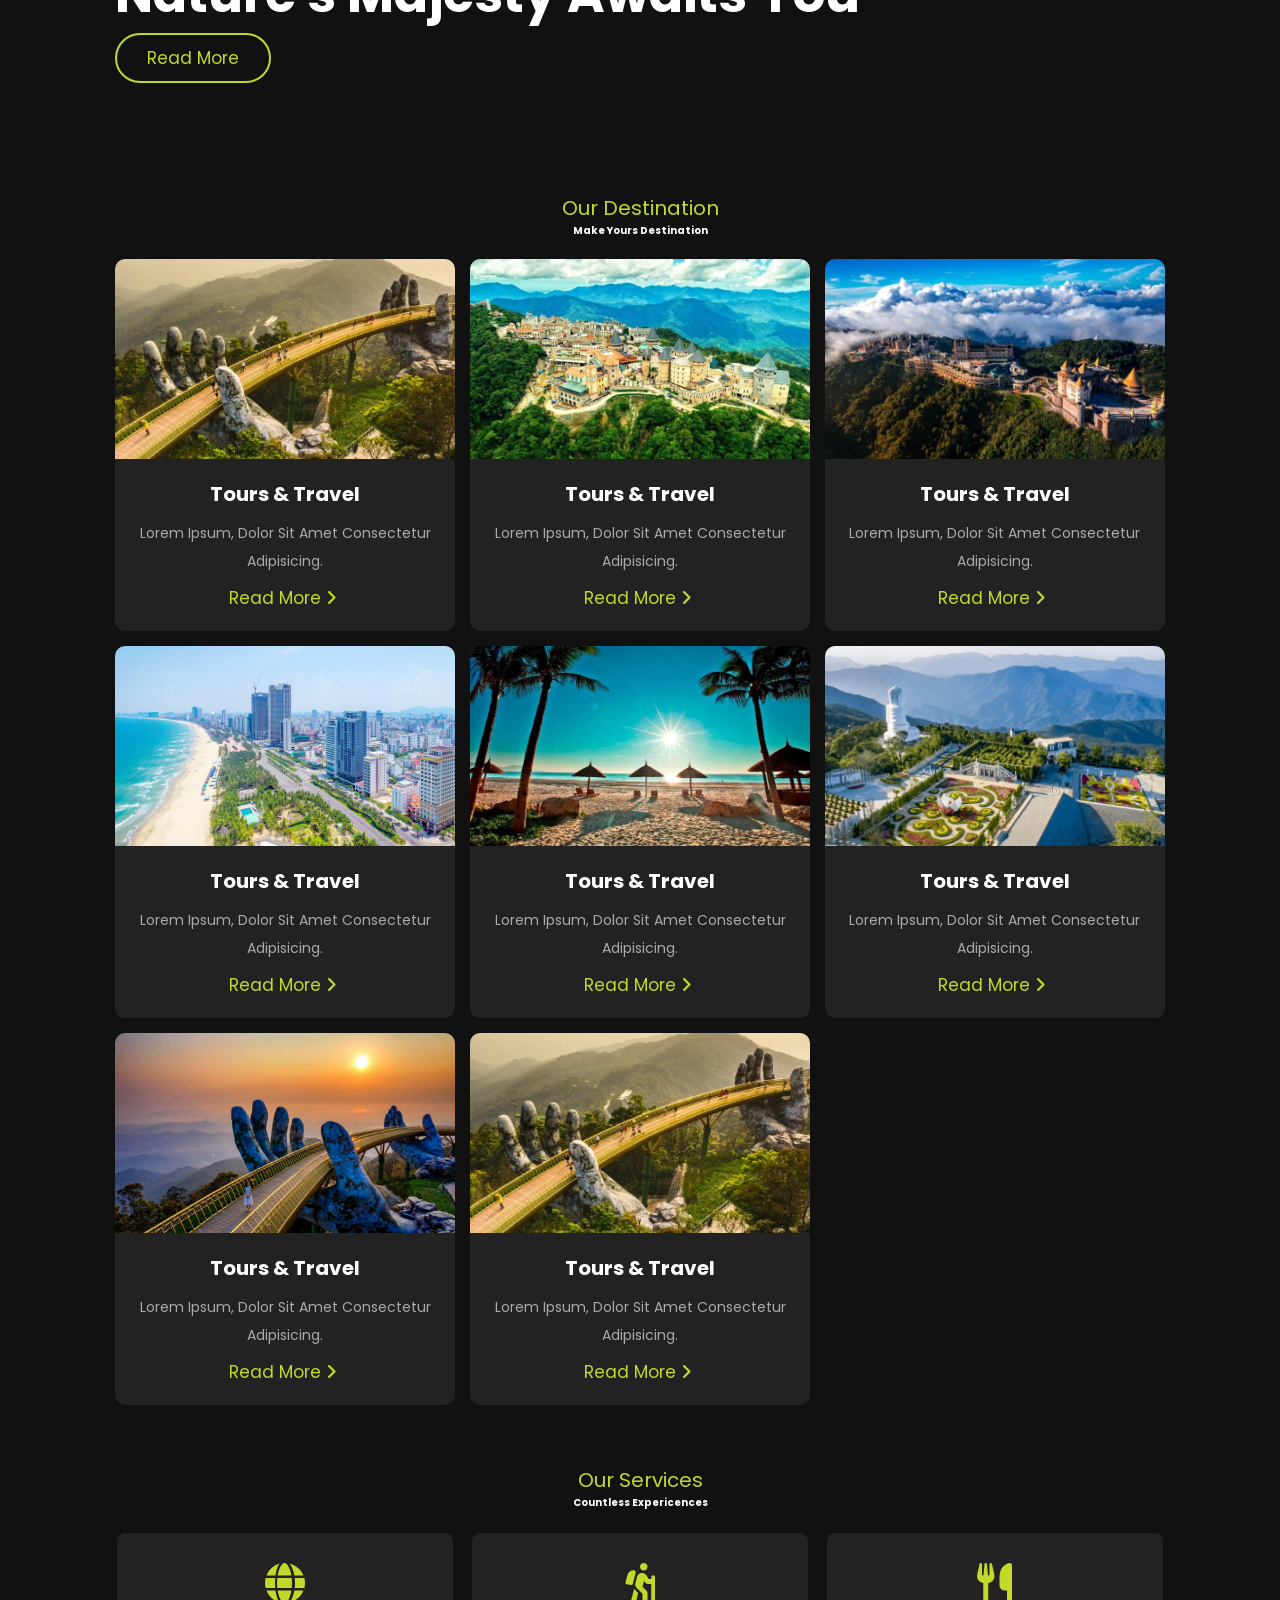
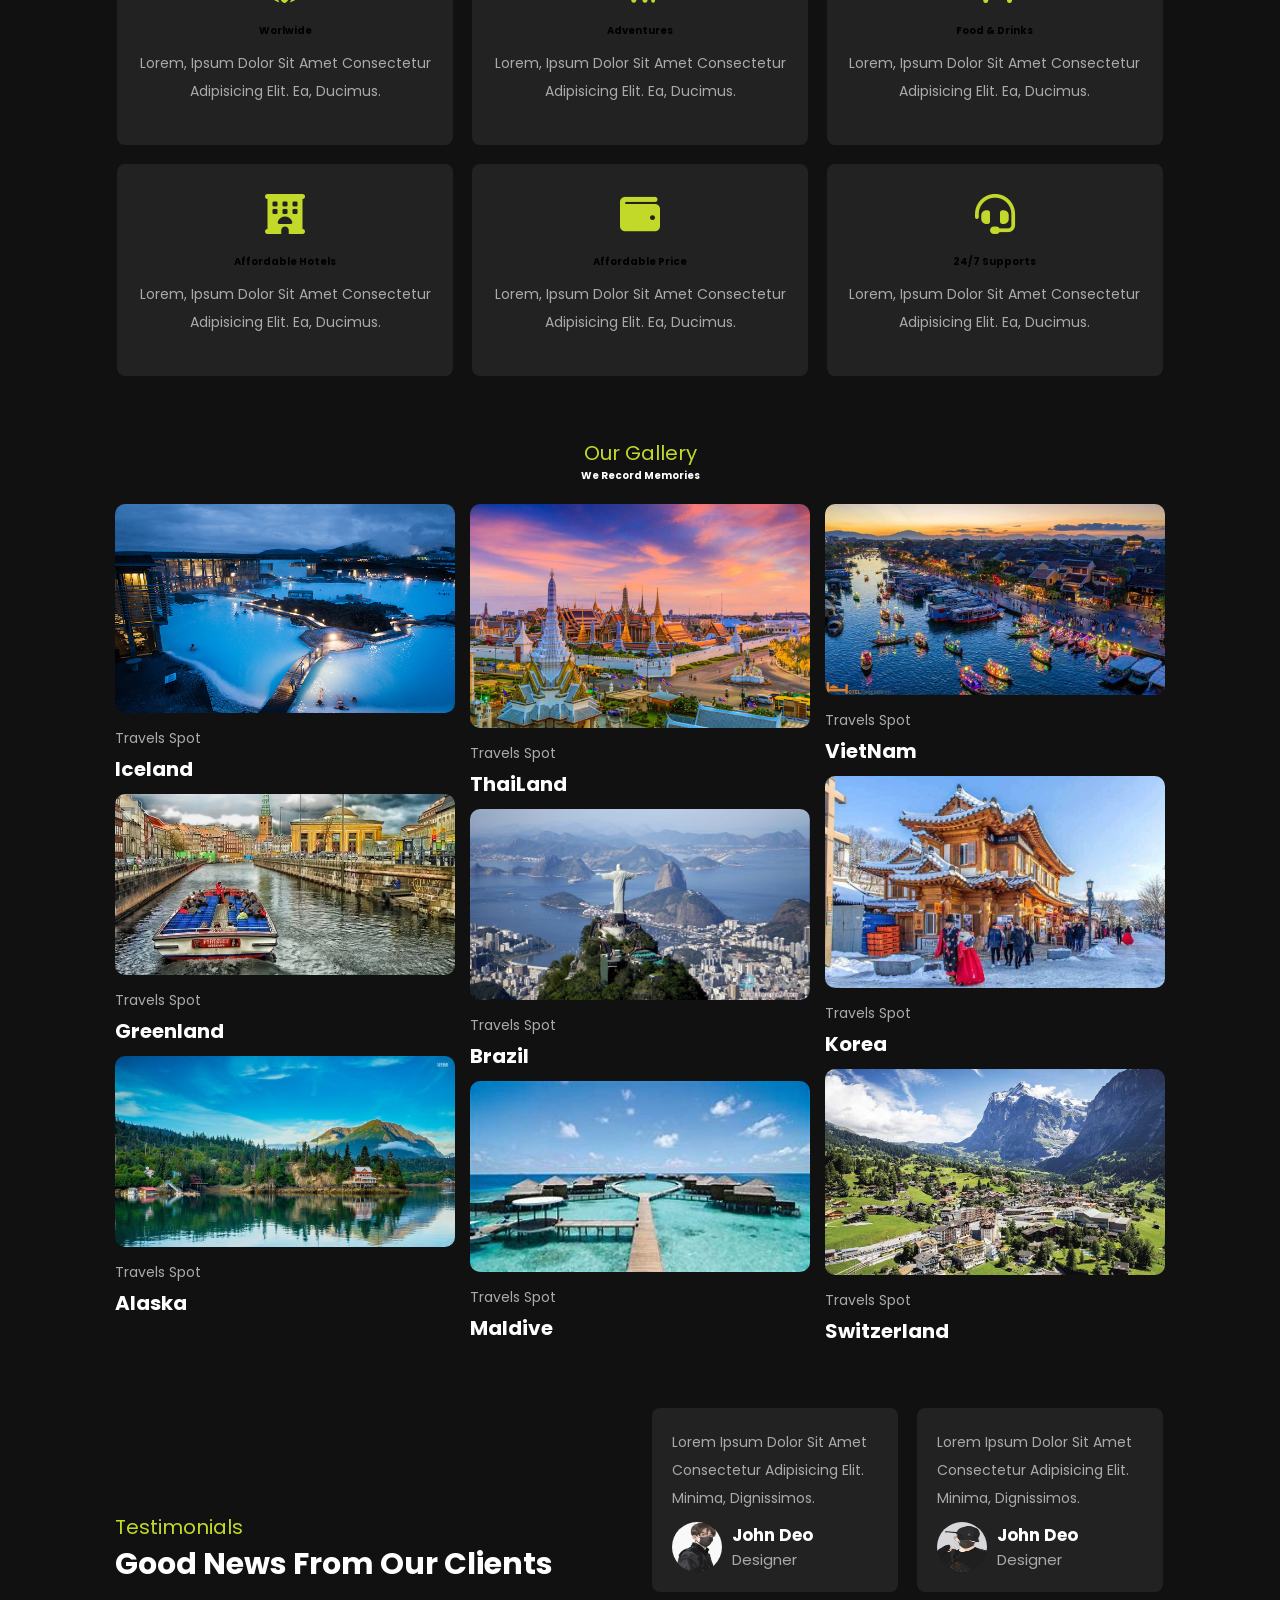
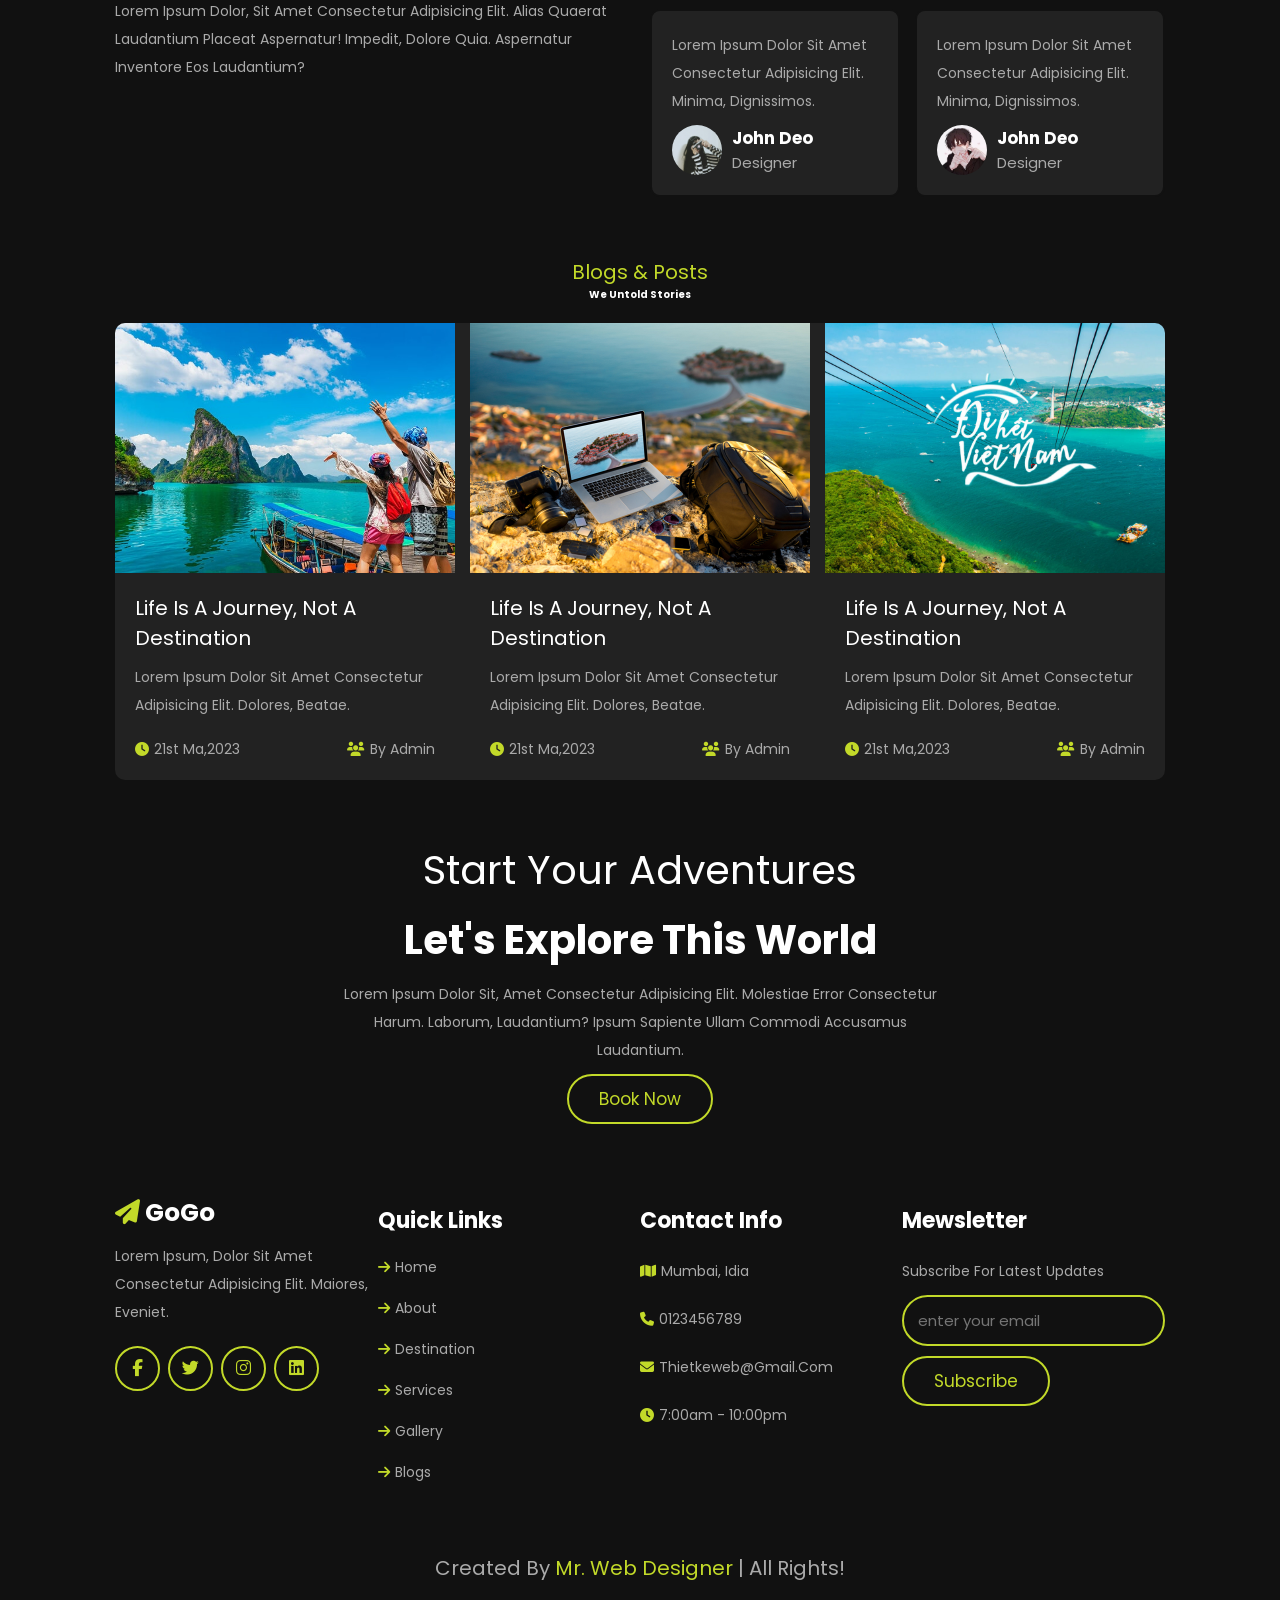
==== commit d0c0c326: "websitedulich" ====
--- a/index.html
+++ b/index.html
@@ -5,856 +5,479 @@
     <meta charset="UTF-8">
     <meta http-equiv="X-UA-Compatible" content="IE=edge">
     <meta name="viewport" content="width=device-width, initial-scale=1.0">
-    <title>Food Website</title>
-    <link rel="stylesheet" href="style.css">
-    <link rel="stylesheet" href="https://cdnjs.cloudflare.com/ajax/libs/font-awesome/6.1.1/css/all.min.css"
-        integrity="sha512-KfkfwYDsLkIlwQp6LFnl8zNdLGxu9YAA1QvwINks4PhcElQSvqcyVLLD9aMhXd13uQjoXtEKNosOWaZqXgel0g=="
-        crossorigin="anonymous" referrerpolicy="no-referrer" />
+    <title>Document</title>
+    <link rel="stylesheet" href="https://cdnjs.cloudflare.com/ajax/libs/font-awesome/6.4.0/css/all.min.css">
+    <link rel="stylesheet" href="./style.css">
+    <script src="./script.js" defer></script>
+
+
 </head>
 
 <body>
-
-    <section id="Home">
-        <nav>
-            <div class="logo">
-                <img src="image/logo.png">
-            </div>
-
-            <ul>
-                <li><a href="#Home">Trang chủ</a></li>
-                <li><a href="#About">Giới thiệu</a></li>
-                <li><a href="#Menu">Thực đơn</a></li>
-                <li><a href="#Gallary">Thư viện</a></li>
-                <li><a href="#Review">Đánh giá</a></li>
-                <li><a href="#Order">Đặt hàng</a></li>
-            </ul>
-
-            <div class="icon">
-                <i class="fa-solid fa-magnifying-glass"></i>
-                <i class="fa-solid fa-heart"></i>
-                <i class="fa-solid fa-cart-shopping"></i>
-            </div>
-
+    <header class="header">
+
+        <div id="menu-btn" class="fas fa-bars"></div>
+
+        <a href="#" class="logo"> <i class="fas fa-paper-plane"></i>GoGo</a>
+        <nav class="navbar">
+            <a href="#home">home</a>
+            <a href="#about">about</a>
+            <a href="#destination">destination</a>
+            <a href="#services">services</a>
+            <a href="#gallery">gallery</a>
+            <a href="#blogs">blogs</a>
         </nav>
-
-        <div class="main">
-
-            <div class="men_text">
-                <h1><span>Chăm sóc sức khỏe </span><br>là đánh thức vẻ đẹp tìm ẩn của bạn </h1>
-            </div>
-
-            <div class="main_image">
-                <img src="./image/slogan.avif">
-            </div>
-
-        </div>
-
-        <p>
-          Vì một vóc dáng đẹp và sức khoẻ chúng tôi đem đến cho bạn một trải nghiệm tốt nhất.
-        </p>
-
-        <div class="main_btn">
-            <a href="#">Đặt hàng</a>
-            <i class="fa-solid fa-angle-right"></i>
-        </div>
-
-    </section>
-
-
-
-    <!--About-->
-
-    <div class="about" id="About">
-        <div class="about_main">
-
-            <div class="image">
-                <img src="image/Food-Plate.png">
-            </div>
-
-            <div class="about_text">
-                <h1><span>About</span>Us</h1>
-                <h3>Why Choose us?</h3>
-                <p>
-                    Đứng trước nhiều nguy cơ tiềm ẩn về dịch bệnh và vấn đề vệ sinh an toàn thực phẩm hiện nay,
-                    mọi người thường lo ngại sức khỏe và ý thức cao trong việc tìm đến các chế độ ăn tốt cho sức khỏe.
-                    Ngoài ra, cùng với sự phát triển của internet và mạng xã hội, việc ăn uống theo chế độ lành mạnh
-                    đảm bảo được sức khỏe và dinh dưỡng để
-                    nâng cao sức khỏe, cải thiện vóc dáng và làn da .
-                </p>
-            </div>
-
-        </div>
-
-        <a href="#" class="about_btn">Đặt hàng</a>
-
+        <a href="#book-form" class="btn">book now</a>
+       
+
+
+    </header>
+    <!-- home section starts-->
+    <section class="home" id="home">
+        <div class="content">
+            <span> follow us</span>
+            <h3> to the unknown</h3>
+            <p> Lorem ipsum dolor sit amet consectetur adipisicing elit. Nam vitae voluptatem doloremque omnis dolor
+                architecto at mollitia, delectus modi excepturi?</p>
+            <a href="#" class="btn">book now</a>
+        </div>
+    </section>
+
+
+    <!-- home section ends-->
+
+    <!-- booking form section starts-->
+    <section class="book-form" id="book-form">
+        <form action="">
+            <div class="inputBox">
+                <span> Where to?</span>
+                <input type="text" placeholder="place name" value="">
+            </div>
+            <div class="inputBox">
+                <span> When?</span>
+                <input type="date" value="">
+            </div>
+            <div class="inputBox">
+                <span> How many?</span>
+                <input type="number" placeholder="number of travelers" value="">
+            </div>
+            <input type="submit" value="find now" class="btn">
+        </form>
+
+    </section>
+
+
+    <!-- booking form section ends-->
+    <!-- about section starts-->
+    <section class="about" id="about">
+        <div class="video">
+            <div class="video-container">
+                <video src="./videos/BaNa Hill.mp4" muted autoplay loop class="video"></video>
+                <div class="controls">
+                    <span class="control-btn" data-src="./videos/BaNa Hill.mp4"></span>
+                    <span class="control-btn" data-src="../BWDS/videos/NuiThanTai.mp4"></span>
+                    <span class="control-btn" data-src="../BWDS/videos/MyKhe ĐN Hill.mp4"></span>
+                </div>
+            </div>
+            <div class="content">
+                <span>why choose us?</span>
+                <h3> Nature's Majesty Awaits you</h3>
+                <a href="#" class="btn"> read more</a>
+            </div>
+
+    </section>
+
+    <!-- about section ends-->
+
+    <!--destination section starts-->
+
+
+    <section class="destination" id="destination">
+
+        <div class="heading">
+            <span>our destination</span>
+            <h1>make yours destination</h1>
+        </div>
+
+        <div class="box-container">
+
+            <div class="box">
+                <div class="image">
+                    <img src="./images/slider7.jpg" alt="">
+                </div>
+                <div class="content">
+                    <h2>tours & travel</h2>
+                    <p> Lorem ipsum, dolor sit amet consectetur adipisicing.</p>
+                    <a href="#">read more <i class="fas fa-angle-right"></i></a>
+                </div>
+            </div>
+            <div class="box">
+
+                <div class="image">
+                    <img src="./images/slider10.webp" alt="">
+                </div>
+                <div class="content">
+                    <h2>tours & travel</h2>
+                    <p>Lorem ipsum, dolor sit amet consectetur adipisicing.</p>
+                    <a href="#">read more <i class="fas fa-angle-right"></i></a>
+                </div>
+            </div>
+
+            <div class="box">
+                <div class="image">
+                    <img src="./images/slider5.jpeg" alt="">
+                </div>
+                <div class="content">
+                    <h2>tours & travel</h2>
+                    <p>Lorem ipsum, dolor sit amet consectetur adipisicing.</p>
+                    <a href="#">read more <i class="fas fa-angle-right"></i></a>
+                </div>
+            </div>
+           
+
+            <div class="box">
+                <div class="image">
+                    <img src="./images/silder1.jpg" alt="">
+                </div>
+                <div class="content">
+                    <h2>tours & travel</h2>
+                    <p>Lorem ipsum, dolor sit amet consectetur adipisicing.</p>
+                    <a href="#">read more <i class="fas fa-angle-right"></i></a>
+                </div>
+            </div>
+
+            <div class="box">
+                <div class="image">
+                    <img src="./images/slider6.jpg" alt="">
+                </div>
+                <div class="content">
+                    <h2>tours & travel</h2>
+                    <p>Lorem ipsum, dolor sit amet consectetur adipisicing.</p>
+                    <a href="#">read more <i class="fas fa-angle-right"></i></a>
+                </div>
+            </div>
+            <div class="box">
+                <div class="image">
+                    <img src="./images/slider3.png" alt="">
+                </div>
+                <div class="content">
+                    <h2>tours & travel</h2>
+                    <p>Lorem ipsum, dolor sit amet consectetur adipisicing.</p>
+                    <a href="#">read more <i class="fas fa-angle-right"></i></a>
+                </div>
+            </div>
+            <div class="box">
+                <div class="image">
+                    <img src="./images/slider4.jpg" alt="">
+                </div>
+                <div class="content">
+                    <h2>tours & travel</h2>
+                    <p>Lorem ipsum, dolor sit amet consectetur adipisicing.</p>
+                    <a href="#">read more <i class="fas fa-angle-right"></i></a>
+                </div>
+            </div>
+            <div class="box">
+                <div class="image">
+                    <img src="./images/slider7.jpg" alt="">
+                </div>
+                <div class="content">
+                    <h2>tours & travel</h2>
+                    <p>Lorem ipsum, dolor sit amet consectetur adipisicing.</p>
+                    <a href="#">read more <i class="fas fa-angle-right"></i></a>
+                </div>
+            </div>
+
+        </div>
+
+
+
+
+    </section>
+
+    <!--destination section ends-->
+    <!-- services section starts-->
+    <section class="services" id="services">
+
+        <div class="heading">
+            <span> our services</span>
+            <h1> countless expericences </h1>
+        </div>
+        <div class="box-container">
+            <div class="box">
+                <i class="fas fa-globe"></i>
+                <h4>worlwide</h4>
+                <p>Lorem, ipsum dolor sit amet consectetur adipisicing elit. Ea, ducimus.</p>
+            </div>
+
+            <div class="box">
+                <i class="fas fa-hiking"></i>
+                <h4>adventures</h4>
+                <p>Lorem, ipsum dolor sit amet consectetur adipisicing elit. Ea, ducimus.</p>
+            </div>
+
+            <div class="box">
+                <i class="fas fa-utensils"></i>
+                <h4>food & drinks</h4>
+                <p>Lorem, ipsum dolor sit amet consectetur adipisicing elit. Ea, ducimus.</p>
+            </div>
+
+            <div class="box">
+                <i class="fas fa-hotel"></i>
+                <h4>affordable hotels</h4>
+                <p>Lorem, ipsum dolor sit amet consectetur adipisicing elit. Ea, ducimus.</p>
+            </div>
+
+            <div class="box">
+                <i class="fas fa-wallet"></i>
+                <h4>affordable price</h4>
+                <p>Lorem, ipsum dolor sit amet consectetur adipisicing elit. Ea, ducimus.</p>
+            </div>
+            <div class="box">
+                <i class="fas fa-headset"></i>
+                <h4>24/7 supports</h4>
+                <p>Lorem, ipsum dolor sit amet consectetur adipisicing elit. Ea, ducimus.</p>
+            </div>
+
+        </div>
+
+    </section>
+
+    <!-- services section ends-->
+
+    <!--gallery section starts-->
+
+    <section class="gallery" id="gallery">
+
+        <div class="heading">
+            <span> our gallery</span>
+            <h1> we record memories </h1>
+        </div>
+        <div class="box-container">
+            <div class="box">
+                <img src="./images/anh1.png" alt="">
+                <span>travels spot</span>
+                <h2>iceland</h2>
+            </div>
+
+            <div class="box">
+                <img src="./images/anh2.webp" alt="">
+                <span>travels spot</span>
+                <h2>greenland</h2>
+            </div>
+
+            <div class="box">
+                <img src="./images/anh3.jpg" alt="">
+                <span>travels spot</span>
+                <h2>alaska</h2>
+            </div>
+
+            <div class="box">
+                <img src="./images/anh4.jpg" alt="">
+                <span>travels spot</span>
+                <h2>ThaiLand</h2>
+            </div>
+
+            <div class="box">
+                <img src="./images/anh5.jpg" alt="">
+                <span>travels spot</span>
+                <h2>brazil</h2>
+            </div>
+
+            <div class="box">
+                <img src="./images/anh6.jpg" alt="">
+                <span>travels spot</span>
+                <h2>maldive</h2>
+            </div>
+
+            <div class="box">
+                <img src="./images/anh7.jpg" alt="">
+                <span>travels spot</span>
+                <h2>VietNam</h2>
+            </div>
+
+            <div class="box">
+                <img src="./images/anh8.jpg" alt="">
+                <span>travels spot</span>
+                <h2>Korea</h2>
+            </div>
+
+            <div class="box">
+                <img src="./images/anh9.jpg" alt="">
+                <span>travels spot</span>
+                <h2>Switzerland</h2>
+            </div>
+
+        </div>
+
+
+    </section>
+
+    <!--gallery section ends-->
+    <!--review section starts-->
+    <section class="review">
+        <div class="content" data-aos="fade-right" data-aos-delay="300">
+            <span>testimonials </span>
+            <h6>good news from our clients</h6>
+            <p>Lorem ipsum dolor, sit amet consectetur adipisicing elit. Alias quaerat laudantium placeat aspernatur!
+                Impedit, dolore quia. Aspernatur inventore eos laudantium?</p>
+
+        </div>
+        <div class="box-container" data-aos="fade-right" data-aos-delay="600">
+            <div class="box">
+                <p>Lorem ipsum dolor sit amet consectetur adipisicing elit. Minima, dignissimos.</p>
+                <div class="user">
+                    <img src="./images/user1.jpg" alt="">
+                    <div class="info">
+                        <h5>john deo</h5>
+                        <span>designer</span>
+                    </div>
+                </div>
+            </div>
+            <div class="box">
+                <p>Lorem ipsum dolor sit amet consectetur adipisicing elit. Minima, dignissimos.</p>
+                <div class="user">
+                    <img src="./images/user2.jpg" alt="">
+                    <div class="info">
+                        <h5>john deo</h5>
+                        <span>designer</span>
+                    </div>
+                </div>
+            </div>
+            <div class="box">
+                <p>Lorem ipsum dolor sit amet consectetur adipisicing elit. Minima, dignissimos.</p>
+                <div class="user">
+                    <img src="./images/user3.jpg" alt="">
+                    <div class="info">
+                        <h5>john deo</h5>
+                        <span>designer</span>
+                    </div>
+                </div>
+            </div>
+            <div class="box">
+                <p>Lorem ipsum dolor sit amet consectetur adipisicing elit. Minima, dignissimos.</p>
+                <div class="user">
+                    <img src="./images/user4.png" alt="">
+                    <div class="info">
+                        <h5>john deo</h5>
+                        <span>designer</span>
+                    </div>
+                </div>
+            </div>
+        </div>
+
+    </section>
+
+    <!--review section ends-->
+    <!--blogs section starts-->
+    <section class="blogs" id="blogs">
+
+        <div class="heading">
+            <span> blogs & posts</span>
+            <h1> we untold stories </h1>
+        </div>
+        <div class="box-container">
+            <div class="box">
+                <div class="image">
+                    <img src="./images/blog1.jpg" alt="">
+                </div>
+                <div class="content">
+                    <a href="#" class="link ">life is a journey, not a destination</a>
+                    <p>Lorem ipsum dolor sit amet consectetur adipisicing elit. Dolores, beatae.</p>
+                    <div class="icon">
+                        <a href="#"><i class="fas fa-clock"></i>21st ma,2023</a>
+                        <a href="#"><i class="fas fa-users"></i>by admin</a>
+                    </div>
+                </div>
+            </div>
+            <div class="box">
+                <div class="image">
+                    <img src="./images/blog2.jpg" alt="">
+                </div>
+                <div class="content">
+                    <a href="#" class="link ">life is a journey, not a destination</a>
+                    <p>Lorem ipsum dolor sit amet consectetur adipisicing elit. Dolores, beatae.</p>
+                    <div class="icon">
+                        <a href="#"><i class="fas fa-clock"></i>21st ma,2023</a>
+                        <a href="#"><i class="fas fa-users"></i>by admin</a>
+                    </div>
+                </div>
+            </div>
+            <div class="box">
+                <div class="image">
+                    <img src="./images/blog3.jpg" alt="">
+                </div>
+                <div class="content">
+                    <a href="#" class="link ">life is a journey, not a destination</a>
+                    <p>Lorem ipsum dolor sit amet consectetur adipisicing elit. Dolores, beatae.</p>
+                    <div class="icon">
+                        <a href="#"><i class="fas fa-clock"></i>21st ma,2023</a>
+                        <a href="#"><i class="fas fa-users"></i>by admin</a>
+                    </div>
+                </div>
+            </div>
+        </div>
+
+    </section>
+
+    <!--gblogs section ends-->
+    <!-- banner section starts-->
+
+    <div class="banner">
+        <div class="content">
+            <span>start your adventures</span>
+            <h4> Let's Explore this world</h4>
+            <p>Lorem ipsum dolor sit, amet consectetur adipisicing elit. Molestiae error consectetur harum. Laborum,
+                laudantium? Ipsum sapiente ullam commodi accusamus laudantium.</p>
+            <a href="#book-form" class="btn">book now</a>
+        </div>
     </div>
 
 
-
-    <!--Menu-->
-
-    <div class="menu" id="Menu">
-        <h1><span>Thực đơn</span></h1>
-
-        <div class="menu_box">
-            <div class="menu_card">
-
-                <div class="menu_image">
-                    <img src="./image2/com gao lut ca hoi.jpg">
-                </div>
-
-                <div class="small_card">
-                    <i class="fa-solid fa-heart"></i>
-                </div>
-
-                <div class="menu_info">
-                    <h2>Cơm gạo lứt cá hồi</h2>
-                    <p>
-                        (310 Calo) Cá Hồi Sốt Teriyaki, Cơm Gạo Lứt, Rau Củ Luộc Theo Mùa, Muối Vừng Đen và Tráng Miệng
-                    </p>
-                    <h3>69.000 vnđ</h3>
-                    <div class="menu_icon">
-                        <i class="fa-solid fa-star"></i>
-                        <i class="fa-solid fa-star"></i>
-                        <i class="fa-solid fa-star"></i>
-                        <i class="fa-solid fa-star"></i>
-                        <i class="fa-solid fa-star-half-stroke"></i>
-                    </div>
-                    <a href="#" class="menu_btn">Đặt hàng</a>
-                </div>
-
-            </div>
-
-            <div class="menu_card">
-
-                <div class="menu_image">
-                    <img src="image2/salad suong ngong hun khoi.webp">
-                </div>
-
-                <div class="small_card">
-                    <i class="fa-solid fa-heart"></i>
-                </div>
-
-                <div class="menu_info">
-                    <h2>Salad lườn ngỗng xông khói </h2>
-                    <p>
-                        (347 Calo) Xà Lách Hữu Cơ, Ngô Mỹ, Cà Chua, Dứa, Dưa Chuột, Sốt Eatclean và Lườn Ngỗng Hun Khói
-                    </p>
-                    <h3>69.000 vnđ</h3>
-                    <div class="menu_icon">
-                        <i class="fa-solid fa-star"></i>
-                        <i class="fa-solid fa-star"></i>
-                        <i class="fa-solid fa-star"></i>
-                        <i class="fa-solid fa-star"></i>
-                        <i class="fa-solid fa-star-half-stroke"></i>
-                    </div>
-                    <a href="#" class="menu_btn">Đặt hàng</a>
-                </div>
-
-            </div>
-
-            <div class="menu_card">
-
-                <div class="menu_image">
-                    <img src="image2/salad eatclean.webp">
-                </div>
-
-                <div class="small_card">
-                    <i class="fa-solid fa-heart"></i>
-                </div>
-
-                <div class="menu_info">
-                    <h2>Salad Organic Eatclean</h2>
-                    <p>
-                        (90 Calo) Xà Lách Hữu Cơ, Ngô Mỹ, Cà Chua, Dứa, Dưa Chuột, Sốt Eatclean và Trứng Organic
-                    </p>
-                    <h3>38.000 vnđ</h3>
-                    <div class="menu_icon">
-                        <i class="fa-solid fa-star"></i>
-                        <i class="fa-solid fa-star"></i>
-                        <i class="fa-solid fa-star"></i>
-                        <i class="fa-solid fa-star"></i>
-                        <i class="fa-solid fa-star-half-stroke"></i>
-                    </div>
-                    <a href="#" class="menu_btn">Đặt hàng</a>
-                </div>
-
-            </div>
-
-            <div class="menu_card">
-
-                <div class="menu_image">
-                    <img src="image2/com gao lut ca hoi.jpg">
-                </div>
-
-                <div class="small_card">
-                    <i class="fa-solid fa-heart"></i>
-                </div>
-
-                <div class="menu_info">
-                    <h2>Cơm Gạo Lứt Cá Hồi Sốt Teriyaki</h2>
-                    <p>
-                        (310 Calo) Cá Hồi Sốt Teriyaki, Cơm Gạo Lứt, Rau Củ Luộc Theo Mùa, Muối Vừng Đen và Tráng Miệng
-                    </p>
-                    <h3>73.000 vnđ</h3>
-                    <div class="menu_icon">
-                        <i class="fa-solid fa-star"></i>
-                        <i class="fa-solid fa-star"></i>
-                        <i class="fa-solid fa-star"></i>
-                        <i class="fa-solid fa-star"></i>
-                        <i class="fa-solid fa-star-half-stroke"></i>
-                    </div>
-                    <a href="#" class="menu_btn">Đặt hàng</a>
-                </div>
-
-            </div>
-
-            <div class="menu_card">
-
-                <div class="menu_image">
-                    <img src="image2/salad bo.jpg">
-                </div>
-
-                <div class="small_card">
-                    <i class="fa-solid fa-heart"></i>
-                </div>
-
-                <div class="menu_info">
-                    <h2>Salad Bò</h2>
-                    <p>
-                        (201 Calo) Xà Lách Hữu Cơ, Ngô Mỹ, Cà Chua, Dứa, Dưa Chuột, Sốt Eatclean và Bò Áp Chảo
-                    </p>
-                    <h3>69.000 vnđ</h3>
-                    <div class="menu_icon">
-                        <i class="fa-solid fa-star"></i>
-                        <i class="fa-solid fa-star"></i>
-                        <i class="fa-solid fa-star"></i>
-                        <i class="fa-solid fa-star"></i>
-                        <i class="fa-solid fa-star-half-stroke"></i>
-                    </div>
-                    <a href="#" class="menu_btn">Đặt hàng</a>
-                </div>
-
-            </div>
-
-            <div class="menu_card">
-
-                <div class="menu_image">
-                    <img src="image2/bungaoluttronbo.jpg">
-                </div>
-
-                <div class="small_card">
-                    <i class="fa-solid fa-heart"></i>
-                </div>
-
-                <div class="menu_info">
-                    <h2>Bún Gạo Lứt Trộn Bò</h2>
-                    <p>
-                        (372 Calo) Bún Gạo Lứt Đỏ, Bò Áp Chảo, Salad Organic và Sốt Trộn Eatclean
-                    </p>
-                    <h3>71.000 vnđ</h3>
-                    <div class="menu_icon">
-                        <i class="fa-solid fa-star"></i>
-                        <i class="fa-solid fa-star"></i>
-                        <i class="fa-solid fa-star"></i>
-                        <i class="fa-solid fa-star"></i>
-                        <i class="fa-solid fa-star-half-stroke"></i>
-                    </div>
-                    <a href="#" class="menu_btn">Đặt hàng</a>
-                </div>
-
-            </div>
-
-            <div class="menu_card">
-
-                <div class="menu_image">
-                    <img src="image2/trà-gạo-lứt.avif">
-                </div>
-
-                <div class="small_card">
-                    <i class="fa-solid fa-heart"></i>
-                </div>
-
-                <div class="menu_info">
-                    <h2>Trà gạo lứt</h2>
-                    <p>
-                        Trà Gạo Lứt Huyết Rồng, Hoa Nhài, Đậu Đen, Lá Nếp
-                    </p>
-                    <h3>15.000 vnđ</h3>
-                    <div class="menu_icon">
-                        <i class="fa-solid fa-star"></i>
-                        <i class="fa-solid fa-star"></i>
-                        <i class="fa-solid fa-star"></i>
-                        <i class="fa-solid fa-star"></i>
-                        <i class="fa-solid fa-star-half-stroke"></i>
-                    </div>
-                    <a href="#" class="menu_btn">Đặt hàng</a>
-                </div>
-
-            </div>
-
-            <div class="menu_card">
-
-                <div class="menu_image">
-                    <img src="./image2/nuoc-ep-can-tay-mat-ong-3.jpg">
-                </div>
-
-                <div class="small_card">
-                    <i class="fa-solid fa-heart"></i>
-                </div>
-
-                <div class="menu_info">
-                    <h2>Nước Ép Cần Tây Mật Ong</h2>
-                    <p>
-                        Cần Tây Nguyên Chất, Mật Ong, Cỏ Ngọt
-                    </p>
-                    <h3>20.000 vnđ</h3>
-                    <div class="menu_icon">
-                        <i class="fa-solid fa-star"></i>
-                        <i class="fa-solid fa-star"></i>
-                        <i class="fa-solid fa-star"></i>
-                        <i class="fa-solid fa-star"></i>
-                        <i class="fa-solid fa-star-half-stroke"></i>
-                    </div>
-                    <a href="#" class="menu_btn">Đặt hàng</a>
-                </div>
-
-            </div>
-
-            <div class="menu_card">
-
-                <div class="menu_image">
-                    <img src="image2/trà-hoa-đậu-biếc-mật-ong.jpg">
-                </div>
-
-                <div class="small_card">
-                    <i class="fa-solid fa-heart"></i>
-                </div>
-
-                <div class="menu_info">
-                    <h2>Trà Hoa Đậu Biếc Chanh Mật Ong</h2>
-                    <p>
-                        Trà Nguyên Chất, Hoa Đậu Biết, Mật Ong
-                    </p>
-                    <h3>15.000 vnđ</h3>
-                    <div class="menu_icon">
-                        <i class="fa-solid fa-star"></i>
-                        <i class="fa-solid fa-star"></i>
-                        <i class="fa-solid fa-star"></i>
-                        <i class="fa-solid fa-star"></i>
-                        <i class="fa-solid fa-star-half-stroke"></i>
-                    </div>
-                    <a href="#" class="menu_btn">Đặt hàng</a>
-                </div>
-
-            </div>
-
-            <div class="menu_card">
-
-                <div class="menu_image">
-                    <img src="image2/ganola.jpg">
-                </div>
-
-                <div class="small_card">
-                    <i class="fa-solid fa-heart"></i>
-                </div>
-
-                <div class="menu_info">
-                    <h2>Granola</h2>
-                    <p>
-                        Yến mạch dẹp, hạt macca, hạnh nhân, óc chó, hạt bí, hạt lanh,trái cây khô
-                    </p>
-                    <h3>150.000 vnđ</h3>
-                    <div class="menu_icon">
-                        <i class="fa-solid fa-star"></i>
-                        <i class="fa-solid fa-star"></i>
-                        <i class="fa-solid fa-star"></i>
-                        <i class="fa-solid fa-star"></i>
-                        <i class="fa-solid fa-star-half-stroke"></i>
-                    </div>
-                    <a href="#" class="menu_btn">Đặt hàng</a>
-                </div>
-
-            </div>
-
-            <div class="menu_card">
-
-                <div class="menu_image">
-                    <img src="./image2/hatchia.png">
-                </div>
-
-                <div class="small_card">
-                    <i class="fa-solid fa-heart"></i>
-                </div>
-
-                <div class="menu_info">
-                    <h2>Pudding hạt chia</h2>
-                    <p>
-                        Sữa tươi, hạt chia, hạnh nhân, việt quất, dâu,...
-                    </p>
-                    <h3>35.000 vnđ</h3>
-                    <div class="menu_icon">
-                        <i class="fa-solid fa-star"></i>
-                        <i class="fa-solid fa-star"></i>
-                        <i class="fa-solid fa-star"></i>
-                        <i class="fa-solid fa-star"></i>
-                        <i class="fa-solid fa-star-half-stroke"></i>
-                    </div>
-                    <a href="#" class="menu_btn">Đặt hàng</a>
-                </div>
-
-            </div>
-
-            <div class="menu_card">
-
-                <div class="menu_image">
-                    <img src="image2/Banhyenmach.jpg">
-                </div>
-
-                <div class="small_card">
-                    <i class="fa-solid fa-heart"></i>
-                </div>
-
-                <div class="menu_info">
-                    <h2>Bánh Yến mạch</h2>
-                    <p>
-                        bột yến mạch, sữa, trứng, vanilla, bột quế, bột baking, mật ong, hạt chia.
-                    </p>
-                    <h3>100.000 vnđ</h3>
-                    <div class="menu_icon">
-                        <i class="fa-solid fa-star"></i>
-                        <i class="fa-solid fa-star"></i>
-                        <i class="fa-solid fa-star"></i>
-                        <i class="fa-solid fa-star"></i>
-                        <i class="fa-solid fa-star-half-stroke"></i>
-                    </div>
-                    <a href="#" class="menu_btn">Đặt hàng</a>
-                </div>
-
-            </div>
-
-        </div>
-
-    </div>
-
-
-
-
-    <!--Gallary-->
-
-    <div class="gallary" id="Gallary">
-        <h1>Our<span>Gallary</span></h1>
-
-        <div class="gallary_image_box">
-            <div class="gallary_image">
-                <img src="image/gallary_1.jpg">
-
-                <h3>Food</h3>
-                <p>
-                    Lorem ipsum dolor sit amet consectetur, adipisicing elit. Commodi sint eveniet laboriosam
-                </p>
-                <a href="#" class="gallary_btn">Đặt hàng</a>
-            </div>
-
-            <div class="gallary_image">
-                <img src="image/gallary_2.jpg">
-
-                <h3>Food</h3>
-                <p>
-                    Lorem ipsum dolor sit amet consectetur, adipisicing elit. Commodi sint eveniet laboriosam
-                </p>
-                <a href="#" class="gallary_btn">Đặt hàng</a>
-            </div>
-
-            <div class="gallary_image">
-                <img src="image/gallary_3.jpg">
-
-                <h3>Food</h3>
-                <p>
-                    Lorem ipsum dolor sit amet consectetur, adipisicing elit. Commodi sint eveniet laboriosam
-                </p>
-                <a href="#" class="gallary_btn">Đặt hàng</a>
-            </div>
-
-            <div class="gallary_image">
-                <img src="image/gallary_4.jpg">
-
-                <h3>Food</h3>
-                <p>
-                    Lorem ipsum dolor sit amet consectetur, adipisicing elit. Commodi sint eveniet laboriosam
-                </p>
-                <a href="#" class="gallary_btn">Đặt hàng</a>
-            </div>
-
-            <div class="gallary_image">
-                <img src="image/gallary_5.jpg">
-
-                <h3>Food</h3>
-                <p>
-                    Lorem ipsum dolor sit amet consectetur, adipisicing elit. Commodi sint eveniet laboriosam
-                </p>
-                <a href="#" class="gallary_btn">Đặt hàng</a>
-            </div>
-
-            <div class="gallary_image">
-                <img src="image/gallary_6.jpg">
-
-                <h3>Food</h3>
-                <p>
-                    Lorem ipsum dolor sit amet consectetur, adipisicing elit. Commodi sint eveniet laboriosam
-                </p>
-                <a href="#" class="gallary_btn">Đặt hàng</a>
-            </div>
-
-        </div>
-
-    </div>
-
-
-
-
-    <!--Review-->
-
-    <div class="review" id="Review">
-        <h1>Customer<span>Review</span></h1>
-
-        <div class="review_box">
-            <div class="review_card">
-
-                <div class="review_profile">
-                    <img src="image/review_1.png">
-                </div>
-
-                <div class="review_text">
-                    <h2 class="name">Lisa</h2>
-
-                    <div class="review_icon">
-                        <i class="fa-solid fa-star"></i>
-                        <i class="fa-solid fa-star"></i>
-                        <i class="fa-solid fa-star"></i>
-                        <i class="fa-solid fa-star"></i>
-                        <i class="fa-solid fa-star-half-stroke"></i>
-                    </div>
-
-                    <div class="review_social">
-                        <i class="fa-brands fa-facebook-f"></i>
-                        <i class="fa-brands fa-instagram"></i>
-                        <i class="fa-brands fa-twitter"></i>
-                        <i class="fa-brands fa-linkedin-in"></i>
-                    </div>
-
-                    <p>
-                        Dịch vụ chăm sóc khách hàng của cửa hàng đồ ăn là tuyệt vời. Nhân viên luôn thân thiện và nhiệt
-                        tình, sẵn sàng giải đáp mọi câu hỏi và đề xuất sản phẩm phù hợp. Họ luôn đảm bảo rằng khách hàng
-                        được phục vụ tận tâm và có trải nghiệm mua sắm thú vị. Hơn nữa, họ đáp ứng nhanh chóng các yêu
-                        cầu hoặc khiếu nại của khách hàng. Chúng tôi rất hài lòng với dịch vụ chăm sóc khách hàng tại
-                        cửa hàng đồ ăn này và chắc chắn sẽ quay lại mua sắm ở đây.
-                    </p>
-
-                </div>
-
-            </div>
-
-            <div class="review_card">
-
-                <div class="review_profile">
-                    <img src="image/review_2.png">
-                </div>
-
-                <div class="review_text">
-                    <h2 class="name">Adam</h2>
-
-                    <div class="review_icon">
-                        <i class="fa-solid fa-star"></i>
-                        <i class="fa-solid fa-star"></i>
-                        <i class="fa-solid fa-star"></i>
-                        <i class="fa-solid fa-star"></i>
-                        <i class="fa-solid fa-star-half-stroke"></i>
-                    </div>
-
-                    <div class="review_social">
-                        <i class="fa-brands fa-facebook-f"></i>
-                        <i class="fa-brands fa-instagram"></i>
-                        <i class="fa-brands fa-twitter"></i>
-                        <i class="fa-brands fa-linkedin-in"></i>
-                    </div>
-
-                    <p>
-                        Đội ngũ chăm sóc khách hàng của cửa hàng đồ ăn thực sự chuyên nghiệp. Họ không chỉ có kiến thức
-                        sâu về sản phẩm mà còn có khả năng lắng nghe và tư vấn tận tâm. Bất kể bạn có yêu cầu đặc biệt
-                        hay thắc mắc về sản phẩm, họ sẵn lòng hỗ trợ và giải đáp mọi vấn đề một cách chi tiết. Sự am
-                        hiểu và sự chăm sóc của họ khiến khách hàng cảm thấy tin tưởng và hài lòng.
-                    </p>
-
-                </div>
-
-            </div>
-
-            <div class="review_card">
-
-                <div class="review_profile">
-                    <img src="image/review_3.png">
-                </div>
-
-                <div class="review_text">
-                    <h2 class="name">Kelly</h2>
-
-                    <div class="review_icon">
-                        <i class="fa-solid fa-star"></i>
-                        <i class="fa-solid fa-star"></i>
-                        <i class="fa-solid fa-star"></i>
-                        <i class="fa-solid fa-star"></i>
-                        <i class="fa-solid fa-star-half-stroke"></i>
-                    </div>
-
-                    <div class="review_social">
-                        <i class="fa-brands fa-facebook-f"></i>
-                        <i class="fa-brands fa-instagram"></i>
-                        <i class="fa-brands fa-twitter"></i>
-                        <i class="fa-brands fa-linkedin-in"></i>
-                    </div>
-
-                    <p>
-                        Dịch vụ chăm sóc khách hàng tại cửa hàng đồ ăn làm rất tốt việc giữ liên lạc với khách hàng. Họ
-                        không chỉ xử lý các cuộc gọi và email nhanh chóng, mà còn thường xuyên cập nhật thông tin mới
-                        nhất về sản phẩm và ưu đãi. Điều này giúp khách hàng luôn có thông tin đầy đủ và kịp thời, đồng
-                        thời tạo cảm giác được quan tâm và quan tâm đến từ cửa hàng.
-                    </p>
-
-                </div>
-
-            </div>
-
-            <div class="review_card">
-
-                <div class="review_profile">
-                    <img src="image/review_4.png">
-                </div>
-
-                <div class="review_text">
-                    <h2 class="name">Alok</h2>
-
-                    <div class="review_icon">
-                        <i class="fa-solid fa-star"></i>
-                        <i class="fa-solid fa-star"></i>
-                        <i class="fa-solid fa-star"></i>
-                        <i class="fa-solid fa-star"></i>
-                        <i class="fa-solid fa-star-half-stroke"></i>
-                    </div>
-
-                    <div class="review_social">
-                        <i class="fa-brands fa-facebook-f"></i>
-                        <i class="fa-brands fa-instagram"></i>
-                        <i class="fa-brands fa-twitter"></i>
-                        <i class="fa-brands fa-linkedin-in"></i>
-                    </div>
-
-                    <p>
-                        Một điểm đáng khen ngợi khác của dịch vụ chăm sóc khách hàng là sự linh hoạt và sáng tạo trong
-                        việc giải quyết các vấn đề. Đội ngũ không chỉ đáp ứng các yêu cầu thông thường mà còn tìm kiếm
-                        giải pháp độc đáo cho những trường hợp đặc biệt. Họ luôn cố gắng tạo ra trải nghiệm khách hàng
-                        tốt nhất có thể và không ngại đưa ra các giải pháp sáng tạo để đáp ứng nhu cầu khách hàng. Sự
-                        sáng tạo và linh hoạt này đóng vai trò quan trọng trong việc nâng cao chất lượng dịch vụ của cửa
-                        hàng đồ ăn.
-                    </p>
-
-                </div>
-
-            </div>
-
-        </div>
-
-    </div>
-
-
-
-    <!--Order-->
-
-    <div class="order" id="Order">
-        <h1><span>Đặt hàng</span></h1>
-
-        <div class="order_main">
-
-            <div class="order_image">
-                <img src="image/order_image.png">
-            </div>
-
-            <form action="#">
-
-                <div class="input">
-                    <p>HỌ VÀ TÊN</p>
-                    <input type="text" placeholder="Họ và tên">
-                </div>
-
-                <div class="input">
-                    <p> ĐỊA CHỈ EMAIL</p>
-                    <input type="email" placeholder="Địa chỉ email">
-                </div>
-
-                <div class="input">
-                    <p>SỐ ĐIỆN THOẠI</p>
-                    <input placeholder="0-xxx-xxx-xxx">
-                </div>
-
-                <div class="input">
-                    <p>SỐ LƯỢNG</p>
-                    <input type="number" placeholder="Số lượng">
-                </div>
-
-                <div class="input">
-                    <p>TÊN MÓN ĂN </p>
-                    <input placeholder="Tên món ăn">
-                </div>
-
-                <div class="input">
-                    <p>ĐỊA CHỈ GIAO HÀNG</p>
-                    <input placeholder="Địa chỉ">
-                </div>
-
-                <a href="#" class="order_btn">Đặt hàng</a>
-
-            </form>
-
-        </div>
-
-    </div>
-
-
-
-    <!--Team-->
-
-    <div class="team">
-        <h1>Our<span>Team</span></h1>
-
-        <div class="team_box">
-            <div class="profile">
-                <img src="./image/thanh.jpg">
-
-                <div class="info">
-                    <h2 class="name">Leader</h2>
-                    <p class="bio">Văn Thành</p>
-
-                    <div class="team_icon">
-                        <i class="fa-brands fa-facebook-f"></i>
-                        <i class="fa-brands fa-twitter"></i>
-                        <i class="fa-brands fa-instagram"></i>
-                    </div>
-
-                </div>
-
-            </div>
-
-            <div class="profile">
-                <img src="./image/huy.jpg">
-
-                <div class="info">
-                    <h2 class="name">Member</h2>
-                    <p class="bio">Quang Huy</p>
-
-                    <div class="team_icon">
-                        <i class="fa-brands fa-facebook-f"></i>
-                        <i class="fa-brands fa-twitter"></i>
-                        <i class="fa-brands fa-instagram"></i>
-                    </div>
-
-                </div>
-
-            </div>
-
-            <div class="profile">
-                <img src="./image2/Bảo goodboy.jpg">
-
-                <div class="info">
-                    <h2 class="name">Member</h2>
-                    <p class="bio">Hoàng Bảo</p>
-
-                    <div class="team_icon">
-                        <i class="fa-brands fa-facebook-f"></i>
-                        <i class="fa-brands fa-twitter"></i>
-                        <i class="fa-brands fa-instagram"></i>
-                    </div>
-
-                </div>
-
-            </div>
-
-            <div class="profile">
-                <img src="./image/long.jpg">
-
-                <div class="info">
-                    <h2 class="name">Member</h2>
-                    <p class="bio">Thanh Long</p>
-
-                    <div class="team_icon">
-                        <i class="fa-brands fa-facebook-f"></i>
-                        <i class="fa-brands fa-twitter"></i>
-                        <i class="fa-brands fa-instagram"></i>
-                    </div>
-
-                </div>
-
-            </div>
-
-        </div>
-
-    </div>
-
-
-
-    <!--Footer-->
-
-    <footer>
-        <div class="footer_main">
-
-            <div class="footer_tag">
-                <h2>Vị Trí</h2>
-                <p>Đà Nẵng</p>
-                <p>Hà Nội</p>
-                <p>TP.HCM</p>
-                <p>Nha Trang</p>
-                <p>Huế</p>
-            </div>
-
-            <div class="footer_tag">
-                <h2>Liên Kết Nhanh</h2>
-                <p>Home</p>
-                <p>About</p>
-                <p>Menu</p>
-                <p>Gallary</p>
-                <p>Order</p>
-            </div>
-
-            <div class="footer_tag">
-                <h2>Liên Hệ</h2>
-                <p>+94 12 3456 789</p>
-                <p>+94 25 5568456</p>
-                <p>vanthanh123@gmail.com</p>
-                <p>foodshop123@gmail.com</p>
-            </div>
-
-            <div class="footer_tag">
-                <h2>Dịch Vụ</h2>
-                <p>Giao hàng nhanh chóng</p>
-                <p>Thanh toán đơn giản</p>
-                <p>24/7</p>
-            </div>
-
-            <div class="footer_tag">
-                <h2>Theo dõi</h2>
-                <i class="fa-brands fa-facebook-f"></i>
-                <i class="fa-brands fa-twitter"></i>
-                <i class="fa-brands fa-instagram"></i>
-                <i class="fa-brands fa-linkedin-in"></i>
-            </div>
-
-        </div>
-
-        <p class="end">Design by<span><i class="fa-solid fa-face-grin"></i> Team Our</span></p>
-
-    </footer>
-
-
-
+    <!-- banner section ends-->
+    <!-- footer section starts-->
+    <section class="footer">
+
+        <div class="box-container">
+            <div class="box">
+                <a href="#" class="logo"> <i class="fas fa-paper-plane"></i>GoGo</a>
+                <p>Lorem ipsum, dolor sit amet consectetur adipisicing elit. Maiores, eveniet.</p>
+                <div class="share">
+                    <a href="#" class="fab fa-facebook-f"></a>
+                    <a href="#" class="fab fa-twitter"></a>
+                    <a href="#" class="fab fa-instagram"></a>
+                    <a href="#" class="fab fa-linkedin"></a>
+                </div>
+            </div>
+            <div class="box">
+                <h4>quick links</h4>
+                <a href="#home" class="links"> <i class="fas fa-arrow-right"></i>home</a>
+                <a href="#about" class="links"> <i class="fas fa-arrow-right"></i>about</a>
+                <a href="#destination" class="links"> <i class="fas fa-arrow-right"></i>destination</a>
+                <a href="#services" class="links"> <i class="fas fa-arrow-right"></i>services</a>
+                <a href="#gallery" class="links"> <i class="fas fa-arrow-right"></i>gallery</a>
+                <a href="#blogs" class="links"> <i class="fas fa-arrow-right"></i>blogs</a>
+            </div>
+            <div class="box">
+                <h4>contact info</h4>
+                <p><i class="fas fa-map"></i>mumbai, idia</p>
+                <p><i class="fas fa-phone"></i>0123456789</p>
+                <p><i class="fas fa-envelope"></i>Thietkeweb@gmail.com</p>
+                <p><i class="fas fa-clock"></i>7:00am - 10:00pm</p>
+            </div>
+            <div class="box">
+
+                <h4>mewsletter</h4>
+                <p>subscribe for latest updates</p>
+                <form action="">
+                    <input type="email" name="" placeholder="enter your email" class="email" id="">
+                    <input type="submit" value="subscribe" class="btn">
+                </form>
+            </div>
+        </div>
+    </section>
+    <div class="credit"> created by<span> mr. web designer</span> | all rights!</div>
+
+    <!-- footer section ends-->
 
 </body>
 
--- a/style.css
+++ b/style.css
@@ -1,832 +1,984 @@
-*{
-    margin: 0;
-    padding: 0;
-    box-sizing: border-box;
-    font-family: sans-serif;
-}
-
-html{
-    scroll-behavior: smooth;
-}
-
-section{
-    width: 100%;
-    height: 60vh;
-}
-
-section nav{
+
+@import url('https://fonts.googleapis.com/css2?family=Poppins:wght@100;300;400;500;600&display=swap');
+
+* {
+  font-family: 'Poppins', sans-serif;
+  margin: 0;
+  padding: 0;
+  box-sizing: border-box;
+  outline: none;
+  border: none;
+  text-decoration: none;
+  text-transform: capitalize;
+  transition: all .2s linear;
+}
+
+* {
+  --blue: #c2d929;
+  --black: #111;
+  --white: #fff;
+  --light-color: #aaa;
+  --bg-color: #222;
+  --black-gb: rgba(17, 17, 17, .7);
+  --border: .2rem solid var(--blue)
+}
+
+.grid {
+  display: grid;
+  grid-template-columns: repeat(auto-fit, minmax(var(val), 1fr));
+  gap: 1.5rem;
+}
+
+
+html {
+  font-size: 62.5%;
+  overflow-x: hidden;
+  scroll-behavior: smooth;
+  scroll-padding-top: 9rem;
+}
+
+html::-webkit-scrollbar {
+  width: 1rem;
+}
+
+html::-webkit-scrollbar-track {
+  background: var(--black);
+}
+
+html::-webkit-scrollbar-thumb {
+  background: var(--blue);
+}
+
+section {
+  padding: 3rem 9%;
+}
+
+
+body {
+  background: var(--black);
+  overflow-x: hidden;
+}
+
+section {
+  padding: 3rem 9%;
+}
+
+.heading {
+  text-align: center;
+  margin-bottom: 2rem;
+}
+
+.heading span {
+  color: var(--blue);
+  font-size: 2rem;
+}
+
+.heading h1 {
+  font-size: 1rem;
+  color: var(--white);
+}
+
+
+
+
+
+
+
+.btn {
+  margin-top: 1rem;
+  display: inline-block;
+  padding: 1rem 3rem;
+  font-size: 1.7rem;
+  color: var(--blue);
+  border: var(--border);
+  border-radius: 5rem;
+  cursor: pointer;
+  background: none;
+}
+
+.header .btn:hover {
+  background: var(--blue);
+  color: var(--black);
+}
+
+.header {
+  position: fixed;
+  top: 0;
+  left: 0;
+  right: 0;
+  z-index: 1000;
+  background: var(--bg-color);
+  display: flex;
+  align-items: center;
+  justify-content: space-between;
+  padding: 1.5rem 9%;
+}
+
+.header .navbar a {
+  font-size: 1.7rem;
+  color: var(--light-color);
+  display: inline-block;
+  margin: 0 1rem;
+}
+
+.header .navbar a:hover {
+  color: var(--blue);
+}
+
+.btn {
+  margin-top: 0;
+}
+
+.btn:hover {
+  background: var(--blue);
+  color: var(--black);
+}
+
+.logo {
+  font-size: 2.5rem;
+  color: var(--white);
+  font-weight: bolder;
+}
+
+.logo i {
+  color: var(--blue);
+  padding-right: .5rem;
+}
+
+#menu-btn {
+  font-size: 2.5rem;
+  color: var(--white);
+  cursor: pointer;
+  display: none;
+}
+
+.home {
+  margin: 0 auto;
+  margin-top: 9rem;
+  width: 90%;
+  border-radius: 1rem;
+  background: url("./images/slider2.jpg") no-repeat;
+  background-size: cover;
+  background-position: center;
+  display: flex;
+  min-height: 80vh;
+  align-items: center;
+  justify-content: center;
+  padding-bottom: 5rem;
+}
+
+.home .content {
+  text-align: center;
+}
+
+.home .content span {
+  font-weight: bolder;
+  color: transparent;
+  -webkit-text-stroke: .1rem #ffffff;
+  font-size: 4vw;
+  display: block;
+}
+
+
+
+h3 {
+  font-size: 4vw;
+  color: #ffffff;
+}
+
+.content .p {
+  max-width: 60rem;
+  margin: 1rem auto;
+  font-size: 1.4rem;
+  color: var(--light-color);
+  line-height: 2;
+}
+
+
+.book-form {
+  width: 80%;
+  margin: 1rem auto;
+  margin-top: -5rem;
+  background: var(--bg-color);
+  border-radius: 1rem;
+  box-shadow: 0 .5rem 1rem rgba(17, 17, 17, .3);
+  padding: 3rem 2rem;
+}
+
+.book-form form {
+  display: flex;
+  align-items: flex-end;
+  flex-wrap: wrap;
+  gap: 1.5rem;
+}
+
+.book-form form .inputBox {
+  flex: 1 1 25rem;
+}
+
+.book-form form .inputBox span {
+  font-size: 1.4rem;
+  color: var(--light-color);
+}
+
+.book-form form .inputBox input {
+  width: 100%;
+  padding: 1.2rem 1.4rem;
+  border-radius: 5rem;
+  border: var(--border);
+  font-size: 1.6rem;
+  color: var(--light-color);
+  text-transform: none;
+  background: none;
+  margin-top: 1rem;
+}
+
+.book-form form .btn {
+  flex: 1 1 15rem;
+}
+
+.about {
+  display: flex;
+  align-items: center;
+  flex-wrap: wrap;
+  gap: 2rem;
+  margin-top: 5rem;
+}
+
+.video-container {
+  flex: 1 1 42rem;
+}
+
+.video {
+  border-radius: 1rem;
+  width: 100%;
+}
+
+
+.about .video-container video .controls {
+  text-align: center;
+  padding: 2rem 0;
+}
+
+.about .video-container video .controls span {
+  display: inline-block;
+  height: 2rem;
+  width: 2rem;
+  border-radius: 50%;
+  background: var(--white);
+  cursor: pointer;
+  margin: .7rem;
+}
+
+.about .video-container video .controls span:hover {
+  background: var(--blue);
+}
+
+.about .content {
+  flex: 1 1 42rem;
+  margin-bottom: 5rem;
+}
+
+.about .content span {
+  color: var(--blue);
+  font-size: 2rem;
+}
+
+.home .content h3 {
+  color: var(--white);
+  font-size: 4rem;
+  margin-top: 0.5rem;
+}
+
+.home .content p {
+  padding: 1rem 0;
+  font-size: 1.4rem;
+  color: var(--light-color);
+  line-height: 2;
+}
+
+.destination .box-container {
+  display: grid;
+  grid-template-columns: repeat(auto-fit, minmax(27rem, 1fr));
+  gap: 1.5rem;
+}
+
+
+.destination .box-container {
+  display: grid;
+  grid-template-columns: repeat(auto-fit, minmax(27rem, 1fr));      
+  gap: 1.5rem;
+}
+
+.destination .box {
+  border-radius: 1rem;
+  overflow: hidden;
+  background: var(--bg-color);
+}
+
+.destination .box:hover img {
+  transform: scale(1.1);
+}
+
+.destination .box .image {
+  height: 20rem;
+  overflow: hidden;
+  width: 100%;
+}
+
+.destination .box .image img {
+  height: 100%;
+  width: 100%;
+  object-fit: cover;
+}
+
+.destination .box .content {
+  padding: 2rem;
+  text-align: center;
+}
+
+.destination .box .content h2 {
+  font-size: 2rem;
+  color: var(--white);
+}
+
+.destination .box .content p {
+  padding: 1rem 0;
+  font-size: 1.4rem;
+  color: var(--light-color);
+  line-height: 2;
+}
+
+.destination .box .content a {
+  font-size: 1.7rem;
+  color: var(--blue);
+}
+
+.destination .box .content a:hover i {
+  padding-left: 1rem;
+}
+
+.destination .box .content a i {
+  padding-right: 0.5rem;
+}
+
+
+
+
+
+.services .box-container {
+  display: grid;
+  grid-template-columns: repeat(auto-fit, minmax(32rem, 1fr));
+  gap: 1.5rem;
+}
+
+.services .box {
+  background: var(--bg-color);
+  border-radius: 1rem;
+  padding: 3rem 2rem;
+  text-align: center;
+  border: 0.2rem solid var(--black);
+}
+
+.services .box:hover {
+  border: var(--border);
+}
+
+.services .box i {
+  font-size: 4rem;
+  color: var(--blue);
+  margin-bottom: 2rem;
+}
+
+.services .box h3 {
+  font-size: 2rem;
+  color: var(--while);
+}
+
+.services .box p {
+  padding: 1rem 0;
+  font-size: 1.4rem;
+  color: var(--light-color);
+  line-height: 2;
+}
+
+
+
+
+
+
+.gallery .box-container {
+  columns: 3 25rem;
+  column-gap: 1.5rem;
+}
+
+.gallery .box {
+  margin-bottom: 1rem;
+  break-inside: avoid;
+}
+
+.gallery .box img {
+  width: 100%;
+  border-radius: 1rem;
+  margin-bottom: 1rem;
+}
+
+.gallery .box span {
+  font-size: 1.4rem;
+  color: var(--light-color);
+}
+
+.gallery .box h2 {
+  margin-top: 0.5rem;
+  font-size: 2rem;
+  color: var(--white);
+}
+
+
+
+
+
+
+
+
+
+
+
+
+/*.review{
+  display: flex;
+  align-items: center;
+  flex-wrap: wrap;
+  gap: 2rem;
+  
+  .content{
+    flex: 1 1 42rem;
+    span{
+      font-size: 2rem;
+      color:$blue;
+    }
+    h3{
+      font-size:3rem;
+      color:$white;
+    }
+    p{
+      font-size: 1.4rem;
+      color: $light-color;
+      padding:1rem 0;
+      line-height:2;
+    }
+  }
+  .box-container{
+    flex: 1 1 42rem;
     display: flex;
-    justify-content: space-around;
-    align-items: center;
-    position: fixed;
+    flex-wrap: wrap;
+    gap: 1.5rem;
+    .box{
+      flex: 1 1 20rem;
+      border-radius: 1rem;
+      padding: 2rem;
+      background: $bg-color;
+      border: 2rem solid $black;
+      &:hover{
+        border: $border;
+      }
+      p{
+        font-size: 1.4rem;
+        padding-bottom: 1rem;
+        line-height: 2;
+        color:$light-color;
+
+      }
+      .user{
+        display: flex;
+        align-items: center;
+        gap: 1rem;
+        img{
+          height: 5rem;
+          width: 5rem;
+          border-radius:50%;
+        }
+        h3{
+          font-size: 1.7rem;
+          color:$white;
+        }
+        span{
+          color:$light-color;
+          font-size: 1.5rem;
+        }
+      }
+    }
+  }
+}
+*/
+.review {
+  display: flex;
+  align-items: center;
+  flex-wrap: wrap;
+  gap: 2rem;
+}
+
+.review .content {
+  flex: 1 1 42rem;
+}
+
+.review .content span {
+  font-size: 2rem;
+  color: var(--blue);
+}
+
+.review .content h6 {
+  font-size: 3rem;
+  color: var(--white);
+}
+
+.review .content p {
+  font-size: 1.4rem;
+  color: var(--light-color);
+  padding: 1rem 0;
+  line-height: 2;
+}
+
+.review .box-container {
+  flex: 1 1 42rem;
+  display: flex;
+  flex-wrap: wrap;
+  gap: 1.5rem;
+}
+
+.review .box-container .box {
+  flex: 1 1 20rem;
+  border-radius: 1rem;
+  padding: 2rem;
+  background: var(--bg-color);
+  border: .2rem solid var(--black);
+}
+
+.review .box-container .box:hover {
+  border: var(--border);
+}
+
+.review .box-container .box p {
+  font-size: 1.4rem;
+  padding-bottom: 1rem;
+  line-height: 2;
+  color: var(--light-color);
+}
+
+.review .box-container .box .user {
+  display: flex;
+  align-items: center;
+  gap: 1rem;
+}
+
+.review .box-container .box .user img {
+  height: 5rem;
+  width: 5rem;
+  border-radius: 50%;
+}
+
+.review .box-container .box .user h5 {
+  font-size: 1.7rem;
+  color: var(--white);
+}
+
+.review .box-container .box .user span {
+  color: var(--light-color);
+  font-size: 1.5rem;
+}
+
+
+
+
+
+
+
+
+
+
+
+
+.blogs .box-container {
+  display: grid;
+  grid-template-columns: repeat(auto-fit, minmax(32rem, 1fr));
+  gap: 1.5rem;
+}
+
+.blogs .box-container {
+  border-radius: 1rem;
+  background: var(--bg-color);
+  overflow: hidden;
+}
+
+.blogs .box:hover .image img {
+  transform: scale(1.1);
+}
+
+.blogs .box .image {
+  height: 25rem;
+  overflow: hidden;
+  width: 100%;
+}
+
+.blogs .box .image img {
+  height: 100%;
+  width: 100%;
+  object-fit: cover;
+}
+
+.blogs .box .content {
+  padding: 2rem;
+}
+
+.blogs .box .content .link {
+  font-size: 2rem;
+  color: var(--white);
+}
+
+.blogs .box .content .link:hover {
+  color: var(--blue);
+}
+
+.blogs .box .content p {
+  padding: 1rem 0;
+  font-size: 1.4rem;
+  color: var(--light-color);
+  line-height: 2;
+}
+
+.blogs .box .content .icon {
+  padding-top: 1rem;
+  display: flex;
+  align-items: center;
+  justify-content: space-between;
+}
+
+.blogs .box .content .icon a {
+  font-size: 1.4rem;
+  color: var(--light-color);
+}
+
+.blogs .box .content .icon a:hover {
+  color: var(--blue);
+}
+
+.blogs .box .content .icon a i {
+  padding-right: 0.5rem;
+  color: var(--blue);
+}
+
+
+
+
+
+
+/*.banner{
+  background: linear-gradient($black-bg, $black-bg),url(../BWDS/images/slider2.jpg) no-repeat;
+  background-size: cover;
+  background-position:center;
+  padding:3rem 2rem;
+  background-attachment: fixed;
+  text-align:center;
+  .content{
+    span{
+      font-size: 4rem;
+      color:$white;
+      margin-top:1rem;
+    }
+    p{
+max-width: 60rem;
+margin: 1rem auto;
+font-size: 1.4rem;
+color:$light-color;
+line-height:2;
+
+    }
+  }
+}*/
+.banner {
+  background: linear-gradient(var(--black-bg), var(--black-bg)), url(../BWDS/images/slider2.jpg) no-repeat;
+  background-size: cover;
+  background-position: center;
+  padding: 3rem 2rem;
+  background-attachment: fixed;
+  text-align: center;
+}
+
+.banner .content span {
+  font-size: 4rem;
+  color: var(--white);
+  margin-top: 1rem;
+}
+.banner .content h4 {
+  font-size: 4rem;
+  color: var(--white);
+  margin-top: 1rem;
+}
+
+.banner .content p {
+  max-width: 60rem;
+  margin: 1rem auto;
+  font-size: 1.4rem;
+  color: var(--light-color);
+  line-height: 2;
+}
+
+
+
+
+
+
+
+/*.footer{
+    .box-container{
+    @include grid(25rem);
+      .box{
+
+      padding: 1rem 0;
+      .logo{
+        padding-bottom: 1rem;
+      }
+
+      h4{
+        font-size: 2.2rem;
+        color:$white;
+        padding: 1rem 0;
+      }
+      p{
+        font-size: 1.4rem;
+        color:$light-color;
+        padding: 1rem 0;
+        line-height:2;
+        i{
+          padding-right: .5rem;
+          color:$blue;
+        }
+      }
+      .share{
+        padding-top: 1rem;
+
+        a{
+          height: 4.5rem;
+          width: 4.5rem;
+          line-height: 4rem;
+          font-size: 2rem;
+          border-radius: 50%;
+          font-size: 1.7rem;
+          border:$border;
+          color:$blue;
+          margin-right:.5rem;
+          text-align::content;
+          &:hover{
+            background: $blue;
+            color:$black;
+          }
+
+        }
+      }
+      
+      .links{
+        font-size: 1.4rem;
+        color:$light-color;
+        padding:1rem 0;
+        display: block;
+        &:hover{
+          color:$blue;
+
+          i{
+            padding-right: 2rem;
+          }
+        }
+        i{
+          padding-right: .5rem;
+          color:$blue;
+        }
+      }
+
+form .email{
+  width: 100%;
+  border-radius: 5rem;
+  border: $border;
+  background: none;
+  font-size: 1.5rem;
+  text-transform:none;
+  color:$light-color;
+  margin-top:1rem;
+  padding:1.2rem 1.4rem;
+
+}
+
+    }
+
+  }
+}
+.credit{
+  background: $black-bg;
+  text-align: center;
+  font-size: 2rem;
+  padding: 2rem 1rem;
+  color:$light-color;
+
+  span{
+    color:$blue;
+  }
+}*/
+.footer .box-container {
+  display: grid;
+  grid-template-columns: repeat(auto-fit, minmax(25rem, 1fr));
+}
+
+
+.footer .box-container .box {
+  padding: 1rem 0;
+}
+
+.footer .box-container .box .logo {
+  padding-bottom: 1rem;
+}
+
+.footer .box-container .box h4 {
+  font-size: 2.2rem;
+  color: var(--white);
+  padding: 1rem 0;
+}
+
+.footer .box-container .box p {
+  font-size: 1.4rem;
+  color: var(--light-color);
+  padding: 1rem 0;
+  line-height: 2;
+}
+
+.footer .box-container .box p i {
+  padding-right: 0.5rem;
+  color: var(--blue);
+}
+
+.footer .box-container .box .share {
+  padding-top: 1rem;
+}
+
+.footer .box-container .box .share a {
+  height: 4.5rem;
+  width: 4.5rem;
+  line-height: 4rem;
+  font-size: 2rem;
+  border-radius: 50%;
+  font-size: 1.7rem;
+  border: var(--border);
+  color: var(--blue);
+  margin-right: 0.5rem;
+  text-align: center;
+}
+
+.footer .box-container .box .share a:hover {
+  background: var(--blue);
+  color: var(--black);
+}
+
+.footer .box-container .box .links {
+  font-size: 1.4rem;
+  color: var(--light-color);
+  padding: 1rem 0;
+  display: block;
+}
+
+.footer .box-container .box .links:hover {
+  color: var(--blue);
+}
+
+.footer .box-container .box .links i:hover {
+  padding-right: 2rem;
+}
+
+.footer .box-container .box .links i {
+  padding-right: 0.5rem;
+  color: var(--blue);
+}
+
+form .email {
+  width: 100%;
+  border-radius: 5rem;
+  border: var(--border);
+  background: none;
+  font-size: 1.5rem;
+  text-transform: none;
+  color: var(--light-color);
+  margin-bottom: 1rem;
+  padding: 1.2rem 1.4rem;
+}
+
+.credit {
+  background: var(--black-bg);
+  text-align: center;
+  font-size: 2rem;
+  padding: 2rem 1rem;
+  color: var(--light-color);
+}
+
+.credit span {
+  color: var(--blue);
+}
+
+
+@media (max-width:991px) {
+  html {
+    font-size: 55%;
+
+  }
+
+  .header {
+    padding: 1.5rem 2rem;
+  }
+
+  section {
+    padding: 3rem 2rem;
+  }
+}
+
+@media (max-width:768px) {
+  #menu-btn {
+    display: inline-block;
+  }
+
+  .header .navbar {
+    position: absolute;
+    top: 99%;
+    left: 0;
     right: 0;
-    left: 0;
-    background: rgb(200, 8, 8);
-    box-shadow: 0 0 10px rgba(0,0,0,0.5);
-    z-index: 1000;
-}
-
-section nav .logo img{
-    width: 100px;
-    cursor: pointer;
-    margin: 7px 0;
-}
-
-section nav ul{
-    list-style: none;
-}
-
-section nav ul li{
-    display: inline-block;
-    margin: 0 15px;
-}
-
-section nav ul li a{
-    text-decoration: none;
-    color: #000;
-    font-weight: 500;
-    font-size: 17px;
-    transition: 0.1s;
-}
-
-section nav ul li a::after{
-    content: '';
-    width: 0;
-    height: 2px;
-    background: #fac031;
+    background: var(--bg-color);
+    clip-path: polygon(0 0, 100% 0, 100% 0, 0 0);
+  }
+
+  .header .navbar.active {
+    clip-path: polygon(0 0, 100% 0, 100% 100%, 0 100%);
+  }
+
+  .header .navbar a {
+    margin: 2rem;
+    font-size: 2rem;
     display: block;
-    transition: 0.2s linear;
-}
-
-section nav ul li a:hover::after{
-    width: 100%;
-}
-
-section nav ul li a:hover{
-    color: #fac031;
-}
-
-section nav .icon i{
-    font-size: 18px;
-    color: #000;
-    margin: 0 5px;
-    cursor: pointer;
-    transition: 0.3s;
-}
-
-section nav .icon i:hover{
-    color: #fac031;
-}
-
-section .main{
-    display: flex;
-    align-items: center;
-    justify-content: space-around;
-    position: relative;
-    top: 130px;
-}
-
-section .main .men_text h1{
-    font-size: 60px;
-    position: relative;
-    top: -90px;
-    left: 20px;
-    font-family: 'Courier New', Courier, monospace;
-}
-
-section .main .men_text h1 span{
-    margin-left: 15px;
-    color: #fac031;
-    font-family: mv boli;
-    line-height: 22px;
-    font-size: 70px;
-}
-
-section .main .main_image img{
-    width: 700px;
-    position: relative;
-    left: 70px;
-}
-
-section p{
-    width: 650px;
-    text-align: justify;
-    position: relative;
-    left: 123px;
-    bottom: 120px;
-    line-height: 22px;
-    padding-top: 30px;
-    font-size: 20px;
-}
-
-section .main_btn{
-    background: #fac031;
-    position: relative;
-    left: 123px;
-    bottom: 30px;
-    width: 150px;
-    cursor: pointer;
-    padding: 12px 25px;
-}
-
-section .main_btn a{
-    color: #fff;
-    margin-right: 5px;
-    text-decoration: none;
-}
-
-section .main_btn i{
-    color: #fff;
-    transition: 0.3s;
-}
-
-section .main_btn:hover i{
-    transform: translateX(7px);
-}
-
-
-
-/*About*/
-
-.about{
-    width: 100%;
-    height: 100vh;
-    padding: 70px 0;
-}
-
-.about .about_main{
-    display: flex;
-    align-items: center;
-    justify-content: space-around;
-    
-}
-
-.about .about_main .image img{
-    width: 800px;
-    position: relative;
-    top: 60px;
-    padding-bottom: 80px;
-}
-
-.about .about_main .about_text h1 span{
-    color: #fac031;
-    margin-right: 15px;
-    font-family: mv boli;
-}
-
-.about .about_main .about_text h1{
-    font-size: 55px;
-    position: relative;
-    bottom: 50px;
-}
-
-.about .about_main .about_text h3{
-    font-size: 30px;
-    margin: 0 0 50px 0;
-}
-
-.about .about_main .about_text p{
-    width: 650px;
-    text-align: justify;
-    margin-right: 30px;
-    line-height: 22px;
-}
-
-.about .about_btn{
-    background: #fac031;
-    padding: 12px 25px;
-    text-decoration: none;
-    color: #fff;
-    position: relative;
-    left: 55%;
-    bottom: 30px;
-}
-
-
-
-/*Menu*/
-
-.menu{
-    width: 100%;
-    padding: 70px 0;
-}
-
-.menu h1{
-    font-size: 55px;
-    display: flex;
-    align-items: center;
-    justify-content: center;
-    margin-bottom: 30px;
-}
-
-.menu h1 span{
-    color: #fac031;
-    margin-left: 15px;
-    font-family: mv boli;
-}
-
-.menu h1 span::after{
-    content: '';
-    width: 100%;
-    height: 2px;
-    background: #fac031;
-    display: block;
-    position: relative;
-    bottom: 15px;
-}
-
-.menu .menu_box{
-    width: 95%;
-    margin: 0 auto;
-    display: grid;
-    grid-template-columns: 1fr 1fr 1fr 1fr;
-    grid-gap: 15px;
-}
-
-.menu .menu_box .menu_card{
-    width: 325px;
-    height: 550px;
-    padding-top: 10px;
-    margin-bottom: 20px;
-    box-shadow: 0 0 10px rgba(0,0,0,0.2);
-}
-
-.menu .menu_box .menu_card .menu_image{
-    width: 300px;
-    height: 245px;
-    margin: 0 auto;
-    overflow: hidden;
-}
-
-.menu .menu_box .menu_card .menu_image img{
-    width: 100%;
-    height: 100%;
-    object-fit: cover;
-    object-position: center;
-    transition: 0.3s;
-}
-
-.menu .menu_box .menu_card .menu_image:hover img{
-    transform: scale(1.1);
-}
-
-.menu .menu_box .menu_card .small_card{
-    width: 45px;
-    height: 45px;
-    float: right;
-    position: relative;
-    top: -240px;
-    right: -8px;
-    opacity: 0;
-    border-radius: 7px;
-    transition: 0.3s;
-}
-
-.menu .menu_box .menu_card:hover .small_card{
-    position: relative;
-    top: -240px;
-    right: 20px;
-    opacity: 1;
-}
-
-.menu .menu_box .menu_card .small_card i{
-    font-size: 25px;
-    display: flex;
-    align-items: center;
-    justify-content: center;
-    line-height: 50px;
-    color: #000;
-    cursor: pointer;
-    text-shadow: 0 0 6px #000;
-    transition: 0.2s;
-}
-
-.menu .menu_box .menu_card .small_card i:hover{
-    color: #fac031;
-}
-
-.menu .menu_box .menu_card .menu_info h2{
-    width: 60%;
-    text-align: center;
-    margin: 10px auto 10px auto;
-    font-size: 25px;
-    color: #fac031;
-}
-
-.menu .menu_box .menu_card .menu_info p{
-    text-align: center;
-    margin-top: 8px;
-    line-height: 21px;
-}
-
-.menu .menu_box .menu_card .menu_info h3{
-    text-align: center;
-    margin-top: 10px;
-}
-
-.menu .menu_box .menu_card .menu_info .menu_icon{
-    color: #fac031;
-    text-align: center;
-    margin: 10px 0 10px 0;
-}
-
-.menu .menu_box .menu_card .menu_info .menu_btn{
-    display: flex;
-    align-items: center;
-    justify-content: center;
-    text-decoration: none;
-    color: rgb(11, 234, 93);
-    background: #000;
-    padding: 8px 10px;
-    margin: 0 80px;
-    transition: 0.3s;
-}
-
-
-
-
-
-
-
-
-
-
-/*Gallary*/
-
-.gallary{
-    width: 100%;
-    padding: 70px 0;
-}
-
-.gallary h1{
-    font-size: 55px;
-    display: flex;
-    align-items: center;
-    justify-content: center;
-}
-
-.gallary h1 span{
-    margin-left: 15px;
-    color: #fac031;
-    font-family: mv boli;
-}
-
-.gallary h1 span::after{
-    content: '';
-    width: 100%;
-    height: 2px;
-    background: #fac031;
-    display: block;
-    position: relative;
-    bottom: 15px;
-}
-
-.gallary .gallary_image_box{
-    width: 95%;
-    margin: 10px auto;
-    display: grid;
-    grid-template-columns: 1fr 1fr 1fr;
-    grid-gap: 10px;
-}
-
-.gallary .gallary_image_box .gallary_image{
-    display: flex;
-    align-items: center;
-    justify-content: center;
-    background: black;
-}
-
-.gallary .gallary_image_box .gallary_image img{
-    width: 100%;
-    transition: .3s;
-}
-
-.gallary .gallary_image_box .gallary_image:hover img{
-    opacity: 0.4;
-}
-
-.gallary .gallary_image_box .gallary_image h3{
-    position: absolute;
-    font-size: 35px;
-    margin-bottom: 130px;
-    color: #fac031;
-    font-family: polo;
-    z-index: 5;
-    opacity: 0;
-    transition: 0.3s;
-}
-
-.gallary .gallary_image_box .gallary_image:hover h3{
-    opacity: 1;
-}
-
-.gallary .gallary_image_box .gallary_image p{
-    position: absolute;
-    width: 400px;
-    margin-top: 30px;
-    text-align: center;
-    color: white;
-    line-height: 22px;
-    opacity: 0;
-    z-index: 5;
-    transition: 0.3s;
-}
-
-.gallary .gallary_image_box .gallary_image:hover p{
-    opacity: 1;
-}
-
-.gallary .gallary_image_box .gallary_image .gallary_btn{
-    position: absolute;
-    margin-top: 180px;
-    color: #000;
-    background: #fac031;
-    padding: 7px 25px;
-    text-decoration: none;
-    opacity: 0;
-    transform: translateY(45px);
-    z-index: 5;
-    transition: 0.3s;
-}
-
-.gallary .gallary_image_box .gallary_image:hover .gallary_btn{
-    opacity: 1;
-    transform: translateY(0);
-}
-
-
-
-/*Review*/
-
-.review{
-    width: 100%;
-    height: 100vh;
-    padding: 70px 0;
-}
-
-.review h1{
-    font-size: 55px;
-    display: flex;
-    align-items: center;
-    justify-content: center;
-}
-
-.review h1 span{
-    margin-left: 15px;
-    color: #fac031;
-    font-family: mv boli;
-}
-
-.review h1 span::after{
-    content: '';
-    width: 100%;
-    height: 2px;
-    background: #fac031;
-    position: relative;
-    bottom: 15px;
-    display: block;
-}
-
-.review .review_box{
-    width: 95%;
-    margin: 70px auto;
-    display: flex;
-}
-
-.review .review_box .review_card{
-    width: 350px;
-    height: 535px;
-    box-shadow: 0 2px 8px rgba(0,0,0,0.5);
-    border-radius: 8px;
-    padding: 8px 20px;
-    margin: 0 8px;
-}
-
-.review .review_box .review_card .review_profile{
-    display: flex;
-    align-items: center;
-    justify-content: center;
-    position: relative;
-    transition: 0.3s;
-}
-
-.review .review_box .review_card:hover .review_profile{
-    transform: translateY(-60px);
-}
-
-.review .review_box .review_card .review_profile img{
-    width: 180px;
-    height: 180px;
-    object-fit: cover;
-    object-position: center;
-    border-radius: 50%;
-    border: 5px solid #cccccc;
-}
-
-.review .review_box .review_card .review_text{
-    text-align: center;
-}
-
-.review .review_box .review_card .review_text .name{
-    color: #000;
-    transition: 0.3s;
-}
-
-.review .review_box .review_card:hover .review_text .name{
-    transform: translateY(-50px);
-}
-
-.review .review_box .review_card .review_text .review_icon{
-    color: #fac031;
-    transition: 0.3s;
-}
-
-.review .review_box .review_card:hover .review_text .review_icon{
-    transform: translateY(-30px);
-}
-
-.review .review_box .review_card .review_text .review_social i{
-    margin: 5px 1px;
-    font-size: 15px;
-    opacity: 0;
-    cursor: pointer;
-    transition: 0.3s;
-}
-
-.review .review_box .review_card:hover .review_text .review_social i{
-    opacity: 1;
-    transform: translateY(-8px);
-}
-
-.review .review_box .review_card .review_text p{
-    text-align: center;
-    line-height: 22px;
-    transition: 0.3s;
-}
-
-.review .review_box .review_card:hover .review_text p{
-    margin-top: 5px;
-}
-
-
-
-/*Order*/
-
-.order{
-    width: 100%;
-    height: 100vh;
-    padding: 70px 0;
-    background-image: url(image/bg2.jpg);
-    background-size: cover;
-    background-position: center;
-}
-
-.order h1{
-    display: flex;
-    align-items: center;
-    justify-content: center;
-    color: #000;
-    font-size: 55px;
-}
-
-.order h1 span{
-    color: #fac031;
-    margin-right: 15px;
-    font-family: mv boli;
-}
-
-.order h1 span::after{
-    content: '';
-    width: 100%;
-    height: 2px;
-    background: #fac031;
-    display: block;
-    position: relative;
-    bottom: 15px;
-}
-
-.order .order_main{
-    display: flex;
-    align-items: center;
-    justify-content: space-around;
-}
-
-.order .order_main .order_image img{
-    width: 600px;
-}
-
-.order .order_main form{
-    display: grid;
-    grid-template-columns: 1fr 1fr;
-    grid-gap: 0 10px;
-}
-
-.order .order_main form .input p{
-    line-height: 25px;
-}
-
-.order .order_main form .input{
-    margin: 5px;
-}
-
-.order .order_main form .input input{
-    width: 300px;
-    height: 35px;
-    padding: 0 10px;
-    border: 2px solid #cccccc;
-    background: #eeeeee;
-    outline: none;
-    border-radius: 3px;
-}
-
-.order .order_main form .input input:focus{
-    border: 2px solid #fac031;
-}
-
-.order .order_main form .order_btn{
-    padding: 10px 0;
-    background: #fac031;
-    color: white;
-    width: 40%;
-    text-align: center;
-    margin-top: 20px;
-    text-decoration: none;
-}
-
-
-
-
-/*Team*/
-
-.team{
-    width: 100%;
-    height: 90vh;
-    background-image: url(image/bg1.jpg);
-    background-size: cover;
-    background-position: center;
-}
-
-.team h1{
-    display: flex;
-    align-items: center;
-    justify-content: center;
-    font-size: 55px;
-    margin-bottom: 30px;
-}
-
-.team h1 span{
-    color: #fac031;
-    margin-left: 15px;
-    font-family: mv boli;
-}
-
-.team h1 span::after{
-    content: '';
-    width: 100%;
-    height: 2px;
-    background: #fac031;
-    display: block;
-    position: relative;
-    bottom: 15px;
-}
-
-.team .team_box{
-    width: 95%;
-    margin: 0 auto;
-    display: flex;
-    align-items: center;
-    justify-content: center;
-    position: relative;
-    top: 13%;
-}
-
-.team .team_box .profile{
-    width: 320px;
-    height: 320px;
-    border-radius: 50%;
-    margin: 0 15px;
-    display: flex;
-    align-items: center;
-    justify-content: center;
-    position: relative;
-    box-shadow: 0 0 8px rgba(0,0,0,0.5);
-    transition: 0.4s;
-}
-
-.team .team_box .profile:hover{
-    border-radius: 20px;
-    height: 320px;
-}
-
-.team .team_box .profile img{
-    width: 250px;
-    height: 250px;
-    object-fit: cover;
-    object-position: center;
-    border-radius: 50%;
-    cursor: pointer;
-    box-shadow: 0 0 8px rgba(0,0,0,0.5);
-    z-index: 2;
-    transition: 0.4s;
-}
-
-.team .team_box .profile:hover img{
-    border-radius: 20px;
-    margin-top: -230px;
-}
-
-.team .team_box .profile .info{
-    position: absolute;
-    text-align: center;
-    top: 25%;
-    transition: 0.4s;
-}
-
-.team .team_box .profile:hover .info{
-    top: 60%;
-}
-
-.team .team_box .profile .info .name{
-    color: #fac031;
-    margin-bottom: 15px;
-}
-
-.team .team_box .profile .info .bio{
-    width: 70%;
-    text-align: center;
-    margin: 0 auto 10px auto;
-}
-
-.team .team_box .profile .info .team_icon i{
-    margin: 10px 5px 5px 0;
-    cursor: pointer;
-    transition: 0.3s;
-}
-
-.team .team_box .profile .info .team_icon i:hover{
-    color: #fac031;
-}
-
-
-
-/*Footer*/
-
-footer{
-    width: 100%;
-    padding: 30px 0 0 20px;
-    background: #eeeeee;
-}
-
-footer .footer_main{
-    display: grid;
-    grid-template-columns: 1fr 1fr 1fr 1fr 1fr;
-}
-
-footer .footer_main .footer_tag{
-    text-align: center;
-}
-
-footer .footer_main .footer_tag h2{
-    color: #000;
-    margin-bottom: 25px;
-    font-size: 30px;
-}
-
-footer .footer_main .footer_tag p{
-    margin: 10px 0;
-}
-
-footer .footer_main .footer_tag i{
-    margin: 0 5px;
-    cursor: pointer;
-}
-
-footer .footer_main .footer_tag i:hover{
-    color: #fac031;
-}
-
-footer .end{
-    display: flex;
-    align-items: center;
-    justify-content: center;
-    padding: 15px;
-}
-
-footer .end span{
-    color: #fac031;
-    margin-left: 10px;
-}
-
-::-webkit-scrollbar{
-    width: 13px;
-}
-
-::-webkit-scrollbar-track{
-    border-radius: 15px;
-    box-shadow: inset 0 0 5px rgba(0,0,0,0.5);
-}
-
-::-webkit-scrollbar-thumb{
-    background: #fac031;
-    border-radius: 15px;
-}+  }
+}
+
+.home {
+  margin-top: 10rem;
+}
+
+.home .content span {
+  font-size: 6vw;
+}
+
+.home .content h3 {
+  font-size: 7vw;
+}
+
+
+@media (max-width:450px) {
+  html {
+    font-size: 50%;
+
+  }
+
+}
+
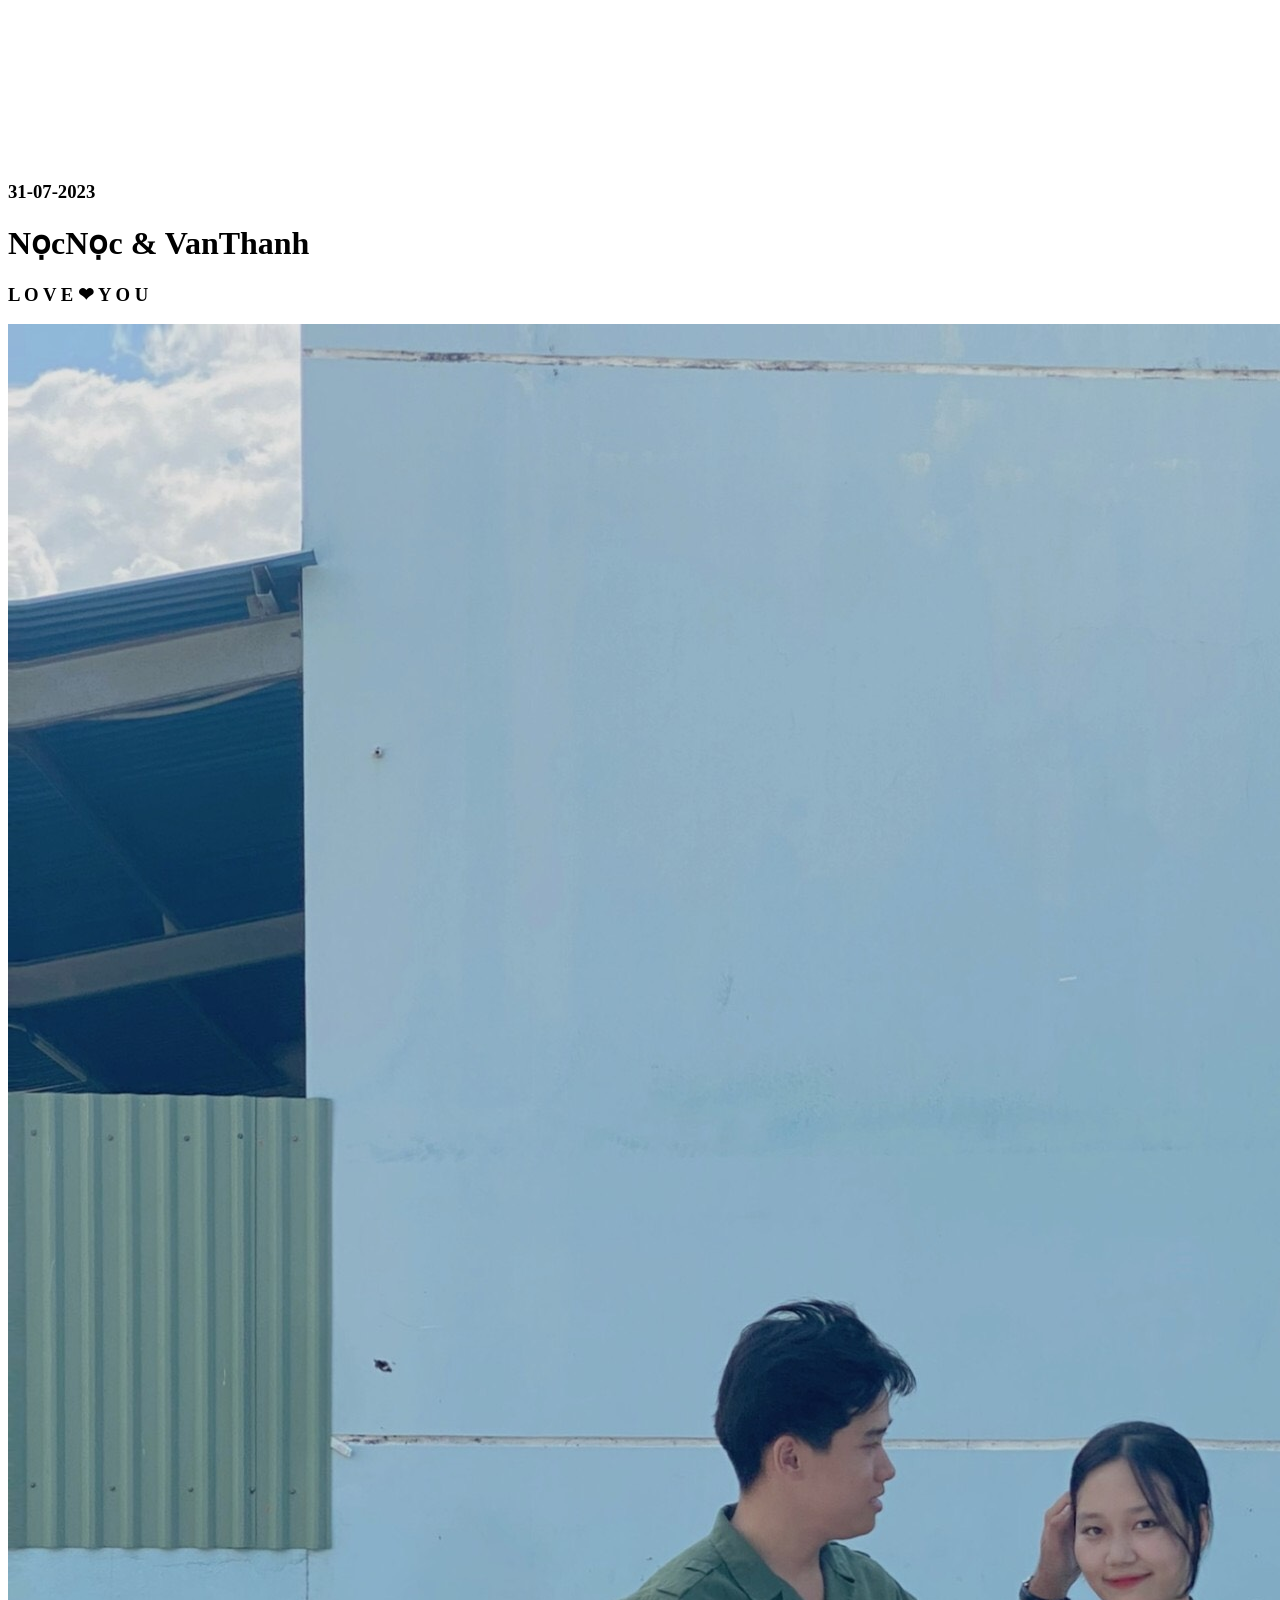
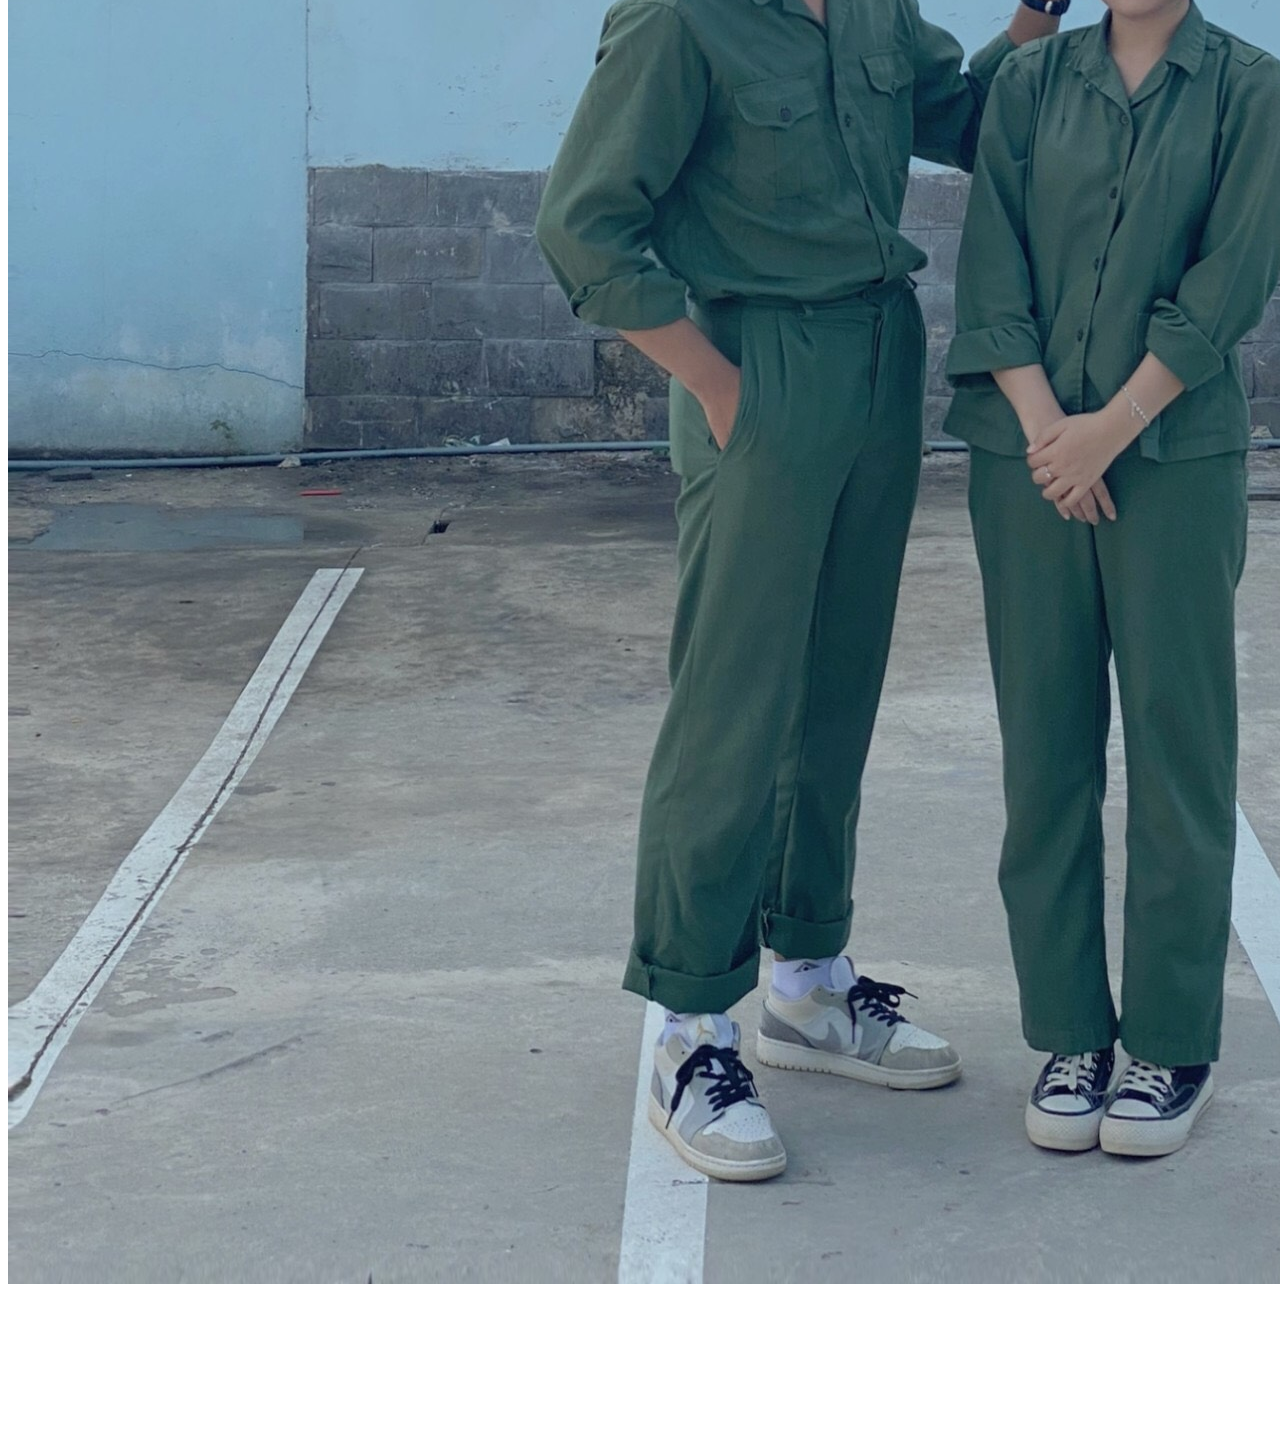
==== commit 3ae4f1e5: "Add files via upload" ====
--- a/index.html
+++ b/index.html
@@ -1,484 +1,39 @@
-<!DOCTYPE html>
-<html lang="en">
-
-<head>
-    <meta charset="UTF-8">
-    <meta http-equiv="X-UA-Compatible" content="IE=edge">
-    <meta name="viewport" content="width=device-width, initial-scale=1.0">
-    <title>Document</title>
-    <link rel="stylesheet" href="https://cdnjs.cloudflare.com/ajax/libs/font-awesome/6.4.0/css/all.min.css">
-    <link rel="stylesheet" href="./style.css">
-    <script src="./script.js" defer></script>
-
-
-</head>
-
-<body>
-    <header class="header">
-
-        <div id="menu-btn" class="fas fa-bars"></div>
-
-        <a href="#" class="logo"> <i class="fas fa-paper-plane"></i>GoGo</a>
-        <nav class="navbar">
-            <a href="#home">home</a>
-            <a href="#about">about</a>
-            <a href="#destination">destination</a>
-            <a href="#services">services</a>
-            <a href="#gallery">gallery</a>
-            <a href="#blogs">blogs</a>
-        </nav>
-        <a href="#book-form" class="btn">book now</a>
-       
-
-
-    </header>
-    <!-- home section starts-->
-    <section class="home" id="home">
-        <div class="content">
-            <span> follow us</span>
-            <h3> to the unknown</h3>
-            <p> Lorem ipsum dolor sit amet consectetur adipisicing elit. Nam vitae voluptatem doloremque omnis dolor
-                architecto at mollitia, delectus modi excepturi?</p>
-            <a href="#" class="btn">book now</a>
-        </div>
-    </section>
-
-
-    <!-- home section ends-->
-
-    <!-- booking form section starts-->
-    <section class="book-form" id="book-form">
-        <form action="">
-            <div class="inputBox">
-                <span> Where to?</span>
-                <input type="text" placeholder="place name" value="">
-            </div>
-            <div class="inputBox">
-                <span> When?</span>
-                <input type="date" value="">
-            </div>
-            <div class="inputBox">
-                <span> How many?</span>
-                <input type="number" placeholder="number of travelers" value="">
-            </div>
-            <input type="submit" value="find now" class="btn">
-        </form>
-
-    </section>
-
-
-    <!-- booking form section ends-->
-    <!-- about section starts-->
-    <section class="about" id="about">
-        <div class="video">
-            <div class="video-container">
-                <video src="./videos/BaNa Hill.mp4" muted autoplay loop class="video"></video>
-                <div class="controls">
-                    <span class="control-btn" data-src="./videos/BaNa Hill.mp4"></span>
-                    <span class="control-btn" data-src="../BWDS/videos/NuiThanTai.mp4"></span>
-                    <span class="control-btn" data-src="../BWDS/videos/MyKhe ĐN Hill.mp4"></span>
-                </div>
-            </div>
-            <div class="content">
-                <span>why choose us?</span>
-                <h3> Nature's Majesty Awaits you</h3>
-                <a href="#" class="btn"> read more</a>
-            </div>
-
-    </section>
-
-    <!-- about section ends-->
-
-    <!--destination section starts-->
-
-
-    <section class="destination" id="destination">
-
-        <div class="heading">
-            <span>our destination</span>
-            <h1>make yours destination</h1>
-        </div>
-
-        <div class="box-container">
-
-            <div class="box">
-                <div class="image">
-                    <img src="./images/slider7.jpg" alt="">
-                </div>
-                <div class="content">
-                    <h2>tours & travel</h2>
-                    <p> Lorem ipsum, dolor sit amet consectetur adipisicing.</p>
-                    <a href="#">read more <i class="fas fa-angle-right"></i></a>
-                </div>
-            </div>
-            <div class="box">
-
-                <div class="image">
-                    <img src="./images/slider10.webp" alt="">
-                </div>
-                <div class="content">
-                    <h2>tours & travel</h2>
-                    <p>Lorem ipsum, dolor sit amet consectetur adipisicing.</p>
-                    <a href="#">read more <i class="fas fa-angle-right"></i></a>
-                </div>
-            </div>
-
-            <div class="box">
-                <div class="image">
-                    <img src="./images/slider5.jpeg" alt="">
-                </div>
-                <div class="content">
-                    <h2>tours & travel</h2>
-                    <p>Lorem ipsum, dolor sit amet consectetur adipisicing.</p>
-                    <a href="#">read more <i class="fas fa-angle-right"></i></a>
-                </div>
-            </div>
-           
-
-            <div class="box">
-                <div class="image">
-                    <img src="./images/silder1.jpg" alt="">
-                </div>
-                <div class="content">
-                    <h2>tours & travel</h2>
-                    <p>Lorem ipsum, dolor sit amet consectetur adipisicing.</p>
-                    <a href="#">read more <i class="fas fa-angle-right"></i></a>
-                </div>
-            </div>
-
-            <div class="box">
-                <div class="image">
-                    <img src="./images/slider6.jpg" alt="">
-                </div>
-                <div class="content">
-                    <h2>tours & travel</h2>
-                    <p>Lorem ipsum, dolor sit amet consectetur adipisicing.</p>
-                    <a href="#">read more <i class="fas fa-angle-right"></i></a>
-                </div>
-            </div>
-            <div class="box">
-                <div class="image">
-                    <img src="./images/slider3.png" alt="">
-                </div>
-                <div class="content">
-                    <h2>tours & travel</h2>
-                    <p>Lorem ipsum, dolor sit amet consectetur adipisicing.</p>
-                    <a href="#">read more <i class="fas fa-angle-right"></i></a>
-                </div>
-            </div>
-            <div class="box">
-                <div class="image">
-                    <img src="./images/slider4.jpg" alt="">
-                </div>
-                <div class="content">
-                    <h2>tours & travel</h2>
-                    <p>Lorem ipsum, dolor sit amet consectetur adipisicing.</p>
-                    <a href="#">read more <i class="fas fa-angle-right"></i></a>
-                </div>
-            </div>
-            <div class="box">
-                <div class="image">
-                    <img src="./images/slider7.jpg" alt="">
-                </div>
-                <div class="content">
-                    <h2>tours & travel</h2>
-                    <p>Lorem ipsum, dolor sit amet consectetur adipisicing.</p>
-                    <a href="#">read more <i class="fas fa-angle-right"></i></a>
-                </div>
-            </div>
-
-        </div>
-
-
-
-
-    </section>
-
-    <!--destination section ends-->
-    <!-- services section starts-->
-    <section class="services" id="services">
-
-        <div class="heading">
-            <span> our services</span>
-            <h1> countless expericences </h1>
-        </div>
-        <div class="box-container">
-            <div class="box">
-                <i class="fas fa-globe"></i>
-                <h4>worlwide</h4>
-                <p>Lorem, ipsum dolor sit amet consectetur adipisicing elit. Ea, ducimus.</p>
-            </div>
-
-            <div class="box">
-                <i class="fas fa-hiking"></i>
-                <h4>adventures</h4>
-                <p>Lorem, ipsum dolor sit amet consectetur adipisicing elit. Ea, ducimus.</p>
-            </div>
-
-            <div class="box">
-                <i class="fas fa-utensils"></i>
-                <h4>food & drinks</h4>
-                <p>Lorem, ipsum dolor sit amet consectetur adipisicing elit. Ea, ducimus.</p>
-            </div>
-
-            <div class="box">
-                <i class="fas fa-hotel"></i>
-                <h4>affordable hotels</h4>
-                <p>Lorem, ipsum dolor sit amet consectetur adipisicing elit. Ea, ducimus.</p>
-            </div>
-
-            <div class="box">
-                <i class="fas fa-wallet"></i>
-                <h4>affordable price</h4>
-                <p>Lorem, ipsum dolor sit amet consectetur adipisicing elit. Ea, ducimus.</p>
-            </div>
-            <div class="box">
-                <i class="fas fa-headset"></i>
-                <h4>24/7 supports</h4>
-                <p>Lorem, ipsum dolor sit amet consectetur adipisicing elit. Ea, ducimus.</p>
-            </div>
-
-        </div>
-
-    </section>
-
-    <!-- services section ends-->
-
-    <!--gallery section starts-->
-
-    <section class="gallery" id="gallery">
-
-        <div class="heading">
-            <span> our gallery</span>
-            <h1> we record memories </h1>
-        </div>
-        <div class="box-container">
-            <div class="box">
-                <img src="./images/anh1.png" alt="">
-                <span>travels spot</span>
-                <h2>iceland</h2>
-            </div>
-
-            <div class="box">
-                <img src="./images/anh2.webp" alt="">
-                <span>travels spot</span>
-                <h2>greenland</h2>
-            </div>
-
-            <div class="box">
-                <img src="./images/anh3.jpg" alt="">
-                <span>travels spot</span>
-                <h2>alaska</h2>
-            </div>
-
-            <div class="box">
-                <img src="./images/anh4.jpg" alt="">
-                <span>travels spot</span>
-                <h2>ThaiLand</h2>
-            </div>
-
-            <div class="box">
-                <img src="./images/anh5.jpg" alt="">
-                <span>travels spot</span>
-                <h2>brazil</h2>
-            </div>
-
-            <div class="box">
-                <img src="./images/anh6.jpg" alt="">
-                <span>travels spot</span>
-                <h2>maldive</h2>
-            </div>
-
-            <div class="box">
-                <img src="./images/anh7.jpg" alt="">
-                <span>travels spot</span>
-                <h2>VietNam</h2>
-            </div>
-
-            <div class="box">
-                <img src="./images/anh8.jpg" alt="">
-                <span>travels spot</span>
-                <h2>Korea</h2>
-            </div>
-
-            <div class="box">
-                <img src="./images/anh9.jpg" alt="">
-                <span>travels spot</span>
-                <h2>Switzerland</h2>
-            </div>
-
-        </div>
-
-
-    </section>
-
-    <!--gallery section ends-->
-    <!--review section starts-->
-    <section class="review">
-        <div class="content" data-aos="fade-right" data-aos-delay="300">
-            <span>testimonials </span>
-            <h6>good news from our clients</h6>
-            <p>Lorem ipsum dolor, sit amet consectetur adipisicing elit. Alias quaerat laudantium placeat aspernatur!
-                Impedit, dolore quia. Aspernatur inventore eos laudantium?</p>
-
-        </div>
-        <div class="box-container" data-aos="fade-right" data-aos-delay="600">
-            <div class="box">
-                <p>Lorem ipsum dolor sit amet consectetur adipisicing elit. Minima, dignissimos.</p>
-                <div class="user">
-                    <img src="./images/user1.jpg" alt="">
-                    <div class="info">
-                        <h5>john deo</h5>
-                        <span>designer</span>
-                    </div>
-                </div>
-            </div>
-            <div class="box">
-                <p>Lorem ipsum dolor sit amet consectetur adipisicing elit. Minima, dignissimos.</p>
-                <div class="user">
-                    <img src="./images/user2.jpg" alt="">
-                    <div class="info">
-                        <h5>john deo</h5>
-                        <span>designer</span>
-                    </div>
-                </div>
-            </div>
-            <div class="box">
-                <p>Lorem ipsum dolor sit amet consectetur adipisicing elit. Minima, dignissimos.</p>
-                <div class="user">
-                    <img src="./images/user3.jpg" alt="">
-                    <div class="info">
-                        <h5>john deo</h5>
-                        <span>designer</span>
-                    </div>
-                </div>
-            </div>
-            <div class="box">
-                <p>Lorem ipsum dolor sit amet consectetur adipisicing elit. Minima, dignissimos.</p>
-                <div class="user">
-                    <img src="./images/user4.png" alt="">
-                    <div class="info">
-                        <h5>john deo</h5>
-                        <span>designer</span>
-                    </div>
-                </div>
-            </div>
-        </div>
-
-    </section>
-
-    <!--review section ends-->
-    <!--blogs section starts-->
-    <section class="blogs" id="blogs">
-
-        <div class="heading">
-            <span> blogs & posts</span>
-            <h1> we untold stories </h1>
-        </div>
-        <div class="box-container">
-            <div class="box">
-                <div class="image">
-                    <img src="./images/blog1.jpg" alt="">
-                </div>
-                <div class="content">
-                    <a href="#" class="link ">life is a journey, not a destination</a>
-                    <p>Lorem ipsum dolor sit amet consectetur adipisicing elit. Dolores, beatae.</p>
-                    <div class="icon">
-                        <a href="#"><i class="fas fa-clock"></i>21st ma,2023</a>
-                        <a href="#"><i class="fas fa-users"></i>by admin</a>
-                    </div>
-                </div>
-            </div>
-            <div class="box">
-                <div class="image">
-                    <img src="./images/blog2.jpg" alt="">
-                </div>
-                <div class="content">
-                    <a href="#" class="link ">life is a journey, not a destination</a>
-                    <p>Lorem ipsum dolor sit amet consectetur adipisicing elit. Dolores, beatae.</p>
-                    <div class="icon">
-                        <a href="#"><i class="fas fa-clock"></i>21st ma,2023</a>
-                        <a href="#"><i class="fas fa-users"></i>by admin</a>
-                    </div>
-                </div>
-            </div>
-            <div class="box">
-                <div class="image">
-                    <img src="./images/blog3.jpg" alt="">
-                </div>
-                <div class="content">
-                    <a href="#" class="link ">life is a journey, not a destination</a>
-                    <p>Lorem ipsum dolor sit amet consectetur adipisicing elit. Dolores, beatae.</p>
-                    <div class="icon">
-                        <a href="#"><i class="fas fa-clock"></i>21st ma,2023</a>
-                        <a href="#"><i class="fas fa-users"></i>by admin</a>
-                    </div>
-                </div>
-            </div>
-        </div>
-
-    </section>
-
-    <!--gblogs section ends-->
-    <!-- banner section starts-->
-
-    <div class="banner">
-        <div class="content">
-            <span>start your adventures</span>
-            <h4> Let's Explore this world</h4>
-            <p>Lorem ipsum dolor sit, amet consectetur adipisicing elit. Molestiae error consectetur harum. Laborum,
-                laudantium? Ipsum sapiente ullam commodi accusamus laudantium.</p>
-            <a href="#book-form" class="btn">book now</a>
-        </div>
-    </div>
-
-
-    <!-- banner section ends-->
-    <!-- footer section starts-->
-    <section class="footer">
-
-        <div class="box-container">
-            <div class="box">
-                <a href="#" class="logo"> <i class="fas fa-paper-plane"></i>GoGo</a>
-                <p>Lorem ipsum, dolor sit amet consectetur adipisicing elit. Maiores, eveniet.</p>
-                <div class="share">
-                    <a href="#" class="fab fa-facebook-f"></a>
-                    <a href="#" class="fab fa-twitter"></a>
-                    <a href="#" class="fab fa-instagram"></a>
-                    <a href="#" class="fab fa-linkedin"></a>
-                </div>
-            </div>
-            <div class="box">
-                <h4>quick links</h4>
-                <a href="#home" class="links"> <i class="fas fa-arrow-right"></i>home</a>
-                <a href="#about" class="links"> <i class="fas fa-arrow-right"></i>about</a>
-                <a href="#destination" class="links"> <i class="fas fa-arrow-right"></i>destination</a>
-                <a href="#services" class="links"> <i class="fas fa-arrow-right"></i>services</a>
-                <a href="#gallery" class="links"> <i class="fas fa-arrow-right"></i>gallery</a>
-                <a href="#blogs" class="links"> <i class="fas fa-arrow-right"></i>blogs</a>
-            </div>
-            <div class="box">
-                <h4>contact info</h4>
-                <p><i class="fas fa-map"></i>mumbai, idia</p>
-                <p><i class="fas fa-phone"></i>0123456789</p>
-                <p><i class="fas fa-envelope"></i>Thietkeweb@gmail.com</p>
-                <p><i class="fas fa-clock"></i>7:00am - 10:00pm</p>
-            </div>
-            <div class="box">
-
-                <h4>mewsletter</h4>
-                <p>subscribe for latest updates</p>
-                <form action="">
-                    <input type="email" name="" placeholder="enter your email" class="email" id="">
-                    <input type="submit" value="subscribe" class="btn">
-                </form>
-            </div>
-        </div>
-    </section>
-    <div class="credit"> created by<span> mr. web designer</span> | all rights!</div>
-
-    <!-- footer section ends-->
-
-</body>
-
+<!DOCTYPE html>
+<html>
+
+<head>
+  <meta charset="utf-8">
+  <link rel="preconnect" href="https://fonts.googleapis.com">
+  <link rel="preconnect" href="https://fonts.gstatic.com" crossorigin>
+  <link href="https://fonts.googleapis.com/css2?family=Montserrat:wght@200;300;400;600&display=swap" rel="stylesheet">
+  <link href="css/main.css" rel="stylesheet">
+</head>
+
+<body>
+  <!-- <audio autoplay="autopaly">
+      <source src="renxi.mp3" type="audio/mp3" />
+    </audio> -->
+  <!-- 星空html -->
+  <!-- <div> -->
+  <div class="container2">
+    <div class="content">
+      <canvas id="universe"></canvas>
+    </div>
+  </div>
+  <!-- </div> -->
+  <div class="title">
+    <!-- EDIT HERE -->
+    <h3 class="STARDUST1">31-07-2023</h3>
+    <h1 class="STARDUST2">NọcNọc &amp; VanThanh</h1>
+    <h3 class="STARDUST3">L O V E <strong>❤</strong> Y O U</h3>
+    <img class="img" src="love.jpg" alt="JUNO_OKYO" />
+    <canvas id="pinkboard"></canvas>
+  </div>
+
+  <script src="https://cdnjs.cloudflare.com/ajax/libs/jquery/1.10.2/jquery.min.js"></script>
+  <script src="js/main.js"></script>
+  <script src="js/particle.js"></script>
+  <script src="js/universe.js"></script>
+</body>
+
 </html>
